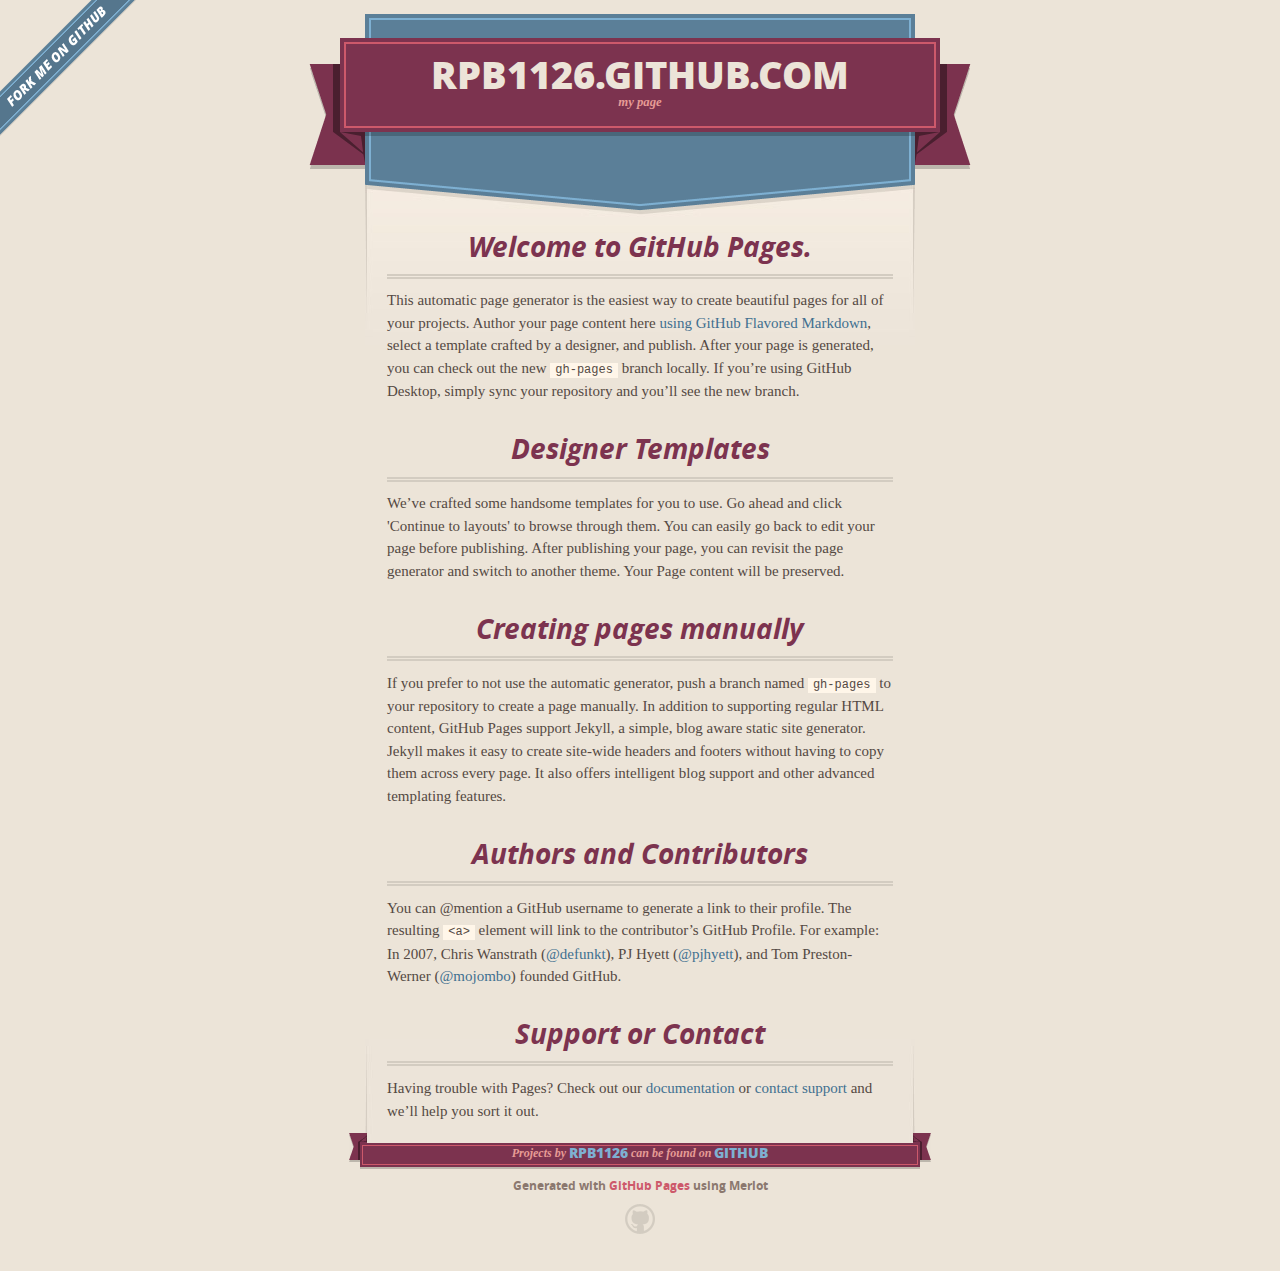
==== index.html @ d5681dd4 "Replace master branch with page content via GitHub" ====
<!DOCTYPE html>
<html>
  <head>
    <meta charset='utf-8'>
    <meta http-equiv="X-UA-Compatible" content="chrome=1">
    <meta name="viewport" content="width=640">

    <link rel="stylesheet" href="stylesheets/core.css" media="screen">
    <link rel="stylesheet" href="stylesheets/mobile.css" media="handheld, only screen and (max-device-width:640px)">
    <link rel="stylesheet" href="stylesheets/github-light.css">

    <script type="text/javascript" src="javascripts/modernizr.js"></script>
    <script type="text/javascript" src="https://ajax.googleapis.com/ajax/libs/jquery/1.7.1/jquery.min.js"></script>
    <script type="text/javascript" src="javascripts/headsmart.min.js"></script>
    <script type="text/javascript">
      $(document).ready(function () {
        $('#main_content').headsmart()
      })
    </script>
    <title>Rpb1126.GitHub.com by rpb1126</title>
  </head>

  <body>
    <a id="forkme_banner" href="https://github.com/rpb1126">View on GitHub</a>
    <div class="shell">

      <header>
        <span class="ribbon-outer">
          <span class="ribbon-inner">
            <h1>Rpb1126.GitHub.com</h1>
            <h2>my  page</h2>
          </span>
          <span class="left-tail"></span>
          <span class="right-tail"></span>
        </span>
      </header>

      <div id="no-downloads">
        <span class="inner">
        </span>
      </div>


      <span class="banner-fix"></span>


      <section id="main_content">
        <h3>
<a id="welcome-to-github-pages" class="anchor" href="#welcome-to-github-pages" aria-hidden="true"><span aria-hidden="true" class="octicon octicon-link"></span></a>Welcome to GitHub Pages.</h3>

<p>This automatic page generator is the easiest way to create beautiful pages for all of your projects. Author your page content here <a href="https://guides.github.com/features/mastering-markdown/">using GitHub Flavored Markdown</a>, select a template crafted by a designer, and publish. After your page is generated, you can check out the new <code>gh-pages</code> branch locally. If you’re using GitHub Desktop, simply sync your repository and you’ll see the new branch.</p>

<h3>
<a id="designer-templates" class="anchor" href="#designer-templates" aria-hidden="true"><span aria-hidden="true" class="octicon octicon-link"></span></a>Designer Templates</h3>

<p>We’ve crafted some handsome templates for you to use. Go ahead and click 'Continue to layouts' to browse through them. You can easily go back to edit your page before publishing. After publishing your page, you can revisit the page generator and switch to another theme. Your Page content will be preserved.</p>

<h3>
<a id="creating-pages-manually" class="anchor" href="#creating-pages-manually" aria-hidden="true"><span aria-hidden="true" class="octicon octicon-link"></span></a>Creating pages manually</h3>

<p>If you prefer to not use the automatic generator, push a branch named <code>gh-pages</code> to your repository to create a page manually. In addition to supporting regular HTML content, GitHub Pages support Jekyll, a simple, blog aware static site generator. Jekyll makes it easy to create site-wide headers and footers without having to copy them across every page. It also offers intelligent blog support and other advanced templating features.</p>

<h3>
<a id="authors-and-contributors" class="anchor" href="#authors-and-contributors" aria-hidden="true"><span aria-hidden="true" class="octicon octicon-link"></span></a>Authors and Contributors</h3>

<p>You can @mention a GitHub username to generate a link to their profile. The resulting <code>&lt;a&gt;</code> element will link to the contributor’s GitHub Profile. For example: In 2007, Chris Wanstrath (<a href="https://github.com/defunkt" class="user-mention">@defunkt</a>), PJ Hyett (<a href="https://github.com/pjhyett" class="user-mention">@pjhyett</a>), and Tom Preston-Werner (<a href="https://github.com/mojombo" class="user-mention">@mojombo</a>) founded GitHub.</p>

<h3>
<a id="support-or-contact" class="anchor" href="#support-or-contact" aria-hidden="true"><span aria-hidden="true" class="octicon octicon-link"></span></a>Support or Contact</h3>

<p>Having trouble with Pages? Check out our <a href="https://help.github.com/pages">documentation</a> or <a href="https://github.com/contact">contact support</a> and we’ll help you sort it out.</p>
      </section>

      <footer>
        <span class="ribbon-outer">
          <span class="ribbon-inner">
            <p>Projects by <a href="https://github.com/rpb1126">rpb1126</a> can be found on <a href="https://github.com/rpb1126">GitHub</a></p>
          </span>
          <span class="left-tail"></span>
          <span class="right-tail"></span>
        </span>
        <p>Generated with <a href="https://pages.github.com">GitHub Pages</a> using Merlot</p>
        <span class="octocat"></span>
      </footer>

    </div>

    
  </body>
</html>
---- stylesheets/core.css ----
@import url("screen.css");
@import url("non-screen.css") handheld;
@import url("non-screen.css") only screen and (max-device-width:640px);
---- stylesheets/mobile.css ----
/* Generated by Font Squirrel (http://www.fontsquirrel.com) on February 9, 2012 */


@font-face {
  font-family: 'Open Sans';
  src: url('../fonts/opensans-regular-webfont.eot');
  src: url('../fonts/opensans-regular-webfont.eot?#iefix') format('embedded-opentype'),
       url('../fonts/opensans-regular-webfont.woff') format('woff'),
       url('../fonts/opensans-regular-webfont.ttf') format('truetype'),
       url('../fonts/opensans-regular-webfont.svg#OpenSansRegular') format('svg');
  font-weight: normal;
  font-style: normal;
}

@font-face {
  font-family: 'Open Sans';
  src: url('../fonts/opensans-italic-webfont.eot');
  src: url('../fonts/opensans-italic-webfont.eot?#iefix') format('embedded-opentype'),
       url('../fonts/opensans-italic-webfont.woff') format('woff'),
       url('../fonts/opensans-italic-webfont.ttf') format('truetype'),
       url('../fonts/opensans-italic-webfont.svg#OpenSansItalic') format('svg');
  font-weight: normal;
  font-style: italic;
}

@font-face {
  font-family: 'Open Sans';
  src: url('../fonts/opensans-bold-webfont.eot');
  src: url('../fonts/opensans-bold-webfont.eot?#iefix') format('embedded-opentype'),
       url('../fonts/opensans-bold-webfont.woff') format('woff'),
       url('../fonts/opensans-bold-webfont.ttf') format('truetype'),
       url('../fonts/opensans-bold-webfont.svg#OpenSansBold') format('svg');
  font-weight: bold;
  font-style: normal;
}

@font-face {
  font-family: 'Open Sans';
  src: url('../fonts/opensans-bolditalic-webfont.eot');
  src: url('../fonts/opensans-bolditalic-webfont.eot?#iefix') format('embedded-opentype'),
       url('../fonts/opensans-bolditalic-webfont.woff') format('woff'),
       url('../fonts/opensans-bolditalic-webfont.ttf') format('truetype'),
       url('../fonts/opensans-bolditalic-webfont.svg#OpenSansBoldItalic') format('svg');
  font-weight: bold;
  font-style: italic;
}

@font-face {
  font-family: 'Open Sans';
  src: url('../fonts/opensans-extrabold-webfont.eot');
  src: url('../fonts/opensans-extrabold-webfont.eot?#iefix') format('embedded-opentype'),
       url('../fonts/opensans-extrabold-webfont.woff') format('woff'),
       url('../fonts/opensans-extrabold-webfont.ttf') format('truetype'),
       url('../fonts/opensans-extrabold-webfont.svg#OpenSansExtrabold') format('svg');
  font-weight: bolder;
  font-style: normal;
}


/* http://meyerweb.com/eric/tools/css/reset/ 
   v2.0 | 20110126
   License: none (public domain)
*/

html, body, div, span, applet, object, iframe,
h1, h2, h3, h4, h5, h6, p, blockquote, pre,
a, abbr, acronym, address, big, cite, code,
del, dfn, em, img, ins, kbd, q, s, samp,
small, strike, strong, sub, sup, tt, var,
b, u, i, center,
dl, dt, dd, ol, ul, li,
fieldset, form, label, legend,
table, caption, tbody, tfoot, thead, tr, th, td,
article, aside, canvas, details, embed, 
figure, figcaption, footer, header, hgroup, 
menu, nav, output, ruby, section, summary,
time, mark, audio, video {
  margin: 0;
  padding: 0;
  border: 0;
  font-size: 100%;
  font: inherit;
  vertical-align: baseline;
}
/* HTML5 display-role reset for older browsers */
article, aside, details, figcaption, figure, 
footer, header, hgroup, menu, nav, section {
  display: block;
}
body {
  line-height: 1;
}
ol, ul {
  list-style: none;
}
blockquote, q {
  quotes: none;
}
blockquote:before, blockquote:after,
q:before, q:after {
  content: '';
  content: none;
}
table {
  border-collapse: collapse;
  border-spacing: 0;
}

header, footer, section {
  display: block;
  position: relative;
}

/* STYLES */

div.shell {
  display: block;
  width: 640px;
  margin: 0 auto;
}

a#forkme_banner {
  display: none;
}

/* header */

header {
  position: relative;
  z-index: 2;
  margin: 0;
  max-width: 640px;
  top: 51px;
}

header span.ribbon-inner {
  position: relative;
  display: block;
  background-color: #cd596b;
  border: 8px solid #7c334f;
  padding: 6px;
  z-index: 1;
}

header span.left-tail, header span.right-tail {
  position: relative;
  display: block;
  width: 19px;
  height: 10px;
  background: transparent url(../images/ribbon-tail-sprite-2x.png) 0 0 no-repeat;
  position: absolute;
  bottom: -10px;
  z-index: 0;
}

header span.left-tail {
  background-position: 0 0;
  left: 0;
}

header span.right-tail {
  background-position: -19px 0;
  right: 0;
}

header h1 {
  background-color: #7c334f;
  font-size: 2em;
  font-weight: bolder;
  font-style: normal;
  text-transform: uppercase;
  color: #ece4d8;
  text-align: center;
  line-height:1;  
  padding: 14px 20px 0;
}

header h2 {
  background-color: #7c334f;
  font: bold italic .85em/1.5 Georgia, Times, “Times New Roman”, serif;
  color: #e69b95;
  padding-bottom: 14px;
  margin-top: -3px;
  text-align: center;
}

section#downloads {
  position: relative;
  display: block;
  height: 171px;
  width: 602px;
  padding-bottom: 150px;
  margin: 51px auto -250px;
  z-index: 1;
  background: transparent url(../images/shield.png) center 0 no-repeat;
}

section#downloads a {
  display: none;
}

span.banner-fix {
  background: transparent url(../images/shield-fallback.png) center top no-repeat;
  display: block;
  height: 31px;
  position: absolute;
  width: 640px;
  top: 20px;

}

section#main_content {
  z-index: 2;
  padding: 20px 40px 0;
  min-height:185px;
}

/* footer */

footer {
  background: none;
  padding-top: 104px;
  margin: -94px auto 40px;
  max-width:640px;
  text-align: center;
}

footer span.ribbon-outer {
  display: block;
  position: relative;
  border-bottom: 2px solid #bdb6ad;
}

footer span.ribbon-inner {
  position: relative;
  display: block;
  background-color: #cd596b;
  border: 8px solid #7c334f;
  padding: 6px;
  z-index: 1;
}

footer p {
  font-family: 'Open Sans', sans-serif;
  font-weight: bold;
  font-size: .6em;
  color: #8b786f;
}

footer a {
  color: #cd596b;
}

footer span.ribbon-inner p {
  background-color: #7c334f;
  margin: 0;
  color: #e69b95;
  font: bold italic 22px/1 Georgia, Times, “Times New Roman”, serif;
  height: auto;
  line-height: 1.1;
  padding: 20px 0px 10px;
}

footer span.ribbon-inner a {
  display: block;
  position: relative;
  bottom: 0;
  color: #7eb0d2;
  font-family: 'Open Sans', sans-serif;
  text-transform: uppercase;
  font-style: normal;
  font-weight: bolder;
  font-size: 38px;
  padding-bottom: 10px;
}

footer span.ribbon-inner a:hover {
  color: #7eb0d2;
}

footer span.left-tail, footer span.right-tail {
  position: relative;
  display: block;
  width: 23px;
  height: 126px;
  background: transparent url(../images/small-ribbon-tail-sprite-2x.png) 0 0 no-repeat;
  position: absolute;
  top: -126px;
  z-index: 0;
}

footer span.left-tail {
  background-position: 0 0;
  left: 0;
}

footer span.right-tail {
  background-position: -23px 0;
  right: 0;
}

footer span.octocat {
  background: transparent url(../images/octocat-2x.png) 0 0 no-repeat;
  display: block;
  width: 60px;
  height: 60px;
  margin: 20px auto 0;}

/* content */

body {
  background: #ece4d8;
  font: normal normal 30px/1.5 Georgia, Palatino,” Palatino Linotype”, Times, “Times New Roman”, serif;
  color: #544943;
  -webkit-font-smoothing: antialiased;
}

a, a:hover {
  color: #417090;
}

a {
  text-decoration: none;
}

a:hover {
  text-decoration: underline;
}

h1,h2,h3,h4,h5,h6 {
  font-family: 'Open Sans', sans-serif;
  font-weight: bold;
}

p {
  margin: .7em 0 0;
}

strong {
  font-weight: bold;
}

em {
  font-style: italic;
}

ol {
  margin: .7em 0;
  list-style-type: decimal;
  padding-left: 1.35em;
}

ul {
  margin: .7em 0;
  padding-left: 1.35em;
}

ul li {
  padding-left: 20px;
  background: transparent url(../images/chevron-2x.png) left 15px no-repeat;
}

blockquote {
  font-family: 'Open Sans', sans-serif;
  margin: 20px 0;
  color: #8b786f;
  padding-left: 1.35em;
  background: transparent url('../images/blockquote-gfx-2x.png') 0 8px no-repeat;
}

img {
  -webkit-box-shadow: 0px 4px 0px #bdb6ad;
  -moz-box-shadow: 0px 4px 0px #bdb6ad;
  box-shadow: 0px 4px 0px #bdb6ad;
  border: 4px solid #fff6e9;
  max-width: 556px;
}

hr {
  border: none;
  outline: none;
  height: 42px;
  background: transparent url('../images/hr-2x.jpg') center center repeat-x;
  margin: 0 0 20px;
}

code {
  background: #fff6e9;
  font: normal normal .9em/1.7 "Lucida Sans Typewriter", "Lucida Console", Monaco, "Bitstream Vera Sans Mono", monospace;
  padding: 0 5px 1px;
}

pre {
  margin: 10px 0 20px;
  padding: .7em;
  background: #fff6e9;
  border-bottom: 4px solid #bdb6ad;
  font: normal normal .9em/1.7 "Lucida Sans Typewriter", "Lucida Console", Monaco, "Bitstream Vera Sans Mono", monospace;
  overflow: auto;
}

table {
  background: #fff6e9;
  display: table;
  width: 100%;
  border-collapse: separate;
  border-bottom: 4px solid #bdb6ad;
  margin: 10px 0;
}

tr {
  display: table-row;
}

th {
  display: table-cell;
  padding: 2px 10px;
  border: solid #ece4d8;
  border-width: 0 4px 4px 0;
  color: #cd596b;
  font-family: 'Open Sans', sans-serif;
  font-weight: bold;
  font-size: .85em;
}

td {
  display: table-cell;
  padding: 0 .7em;
  border: solid #ece4d8;
  border-width: 0 4px 4px 0;
}

td:last-child, th:last-child {
  border-right: none;
}

tr:last-child td {
  border-bottom: none;
}

dl {
  margin: .7em 0 20px;
}

dt {
  font-family: 'Open Sans', sans-serif;
  font-weight: bold;
}

dd {
  padding-left: 1.35em;
}

dd p:first-child {
  margin-top: 0;
}

/* Content based headers */

#main_content > .header-level-1:first-child,
#main_content > .header-level-2:first-child,
#main_content > .header-level-3:first-child,
#main_content > .header-level-4:first-child,
#main_content > .header-level-5:first-child,
#main_content > .header-level-6:first-child {
  margin-top: 0;
}

.header-level-1 {
  font-size: 1.85em;
  border-bottom: .2em double #d3ccc1;
  color: #7c334f;
  text-align: center;
  font-style: italic;
  margin: 1.1em 0 .38em;
  line-height: 1.2;
  padding-bottom: 10px
}

.header-level-2 {
  font-size: 1.58em;
  color: #7c334f;
  margin: .95em 0 .5em;
  border-bottom: .1em solid #D3CCC1;
  line-height: 1.2;
  padding-bottom: 10px
}

.header-level-3 {
  margin: 20px 0 10px;
  font-size: 1.45em;
}

.header-level-4 {
  margin: .6em 0;
  font-size: 1.2em;
  color: #cd596b;
}

.header-level-5 {
  margin: .7em 0;
  font-size: 1em;
  color: #8b786f;
}

.header-level-6 {
  margin: .8em 0;
  font-size: .85em;
  font-style: italic;
}
---- stylesheets/github-light.css ----
/*
The MIT License (MIT)

Copyright (c) 2016 GitHub, Inc.

Permission is hereby granted, free of charge, to any person obtaining a copy
of this software and associated documentation files (the "Software"), to deal
in the Software without restriction, including without limitation the rights
to use, copy, modify, merge, publish, distribute, sublicense, and/or sell
copies of the Software, and to permit persons to whom the Software is
furnished to do so, subject to the following conditions:

The above copyright notice and this permission notice shall be included in all
copies or substantial portions of the Software.

THE SOFTWARE IS PROVIDED "AS IS", WITHOUT WARRANTY OF ANY KIND, EXPRESS OR
IMPLIED, INCLUDING BUT NOT LIMITED TO THE WARRANTIES OF MERCHANTABILITY,
FITNESS FOR A PARTICULAR PURPOSE AND NONINFRINGEMENT. IN NO EVENT SHALL THE
AUTHORS OR COPYRIGHT HOLDERS BE LIABLE FOR ANY CLAIM, DAMAGES OR OTHER
LIABILITY, WHETHER IN AN ACTION OF CONTRACT, TORT OR OTHERWISE, ARISING FROM,
OUT OF OR IN CONNECTION WITH THE SOFTWARE OR THE USE OR OTHER DEALINGS IN THE
SOFTWARE.

*/

.pl-c /* comment */ {
  color: #969896;
}

.pl-c1 /* constant, variable.other.constant, support, meta.property-name, support.constant, support.variable, meta.module-reference, markup.raw, meta.diff.header */,
.pl-s .pl-v /* string variable */ {
  color: #0086b3;
}

.pl-e /* entity */,
.pl-en /* entity.name */ {
  color: #795da3;
}

.pl-smi /* variable.parameter.function, storage.modifier.package, storage.modifier.import, storage.type.java, variable.other */,
.pl-s .pl-s1 /* string source */ {
  color: #333;
}

.pl-ent /* entity.name.tag */ {
  color: #63a35c;
}

.pl-k /* keyword, storage, storage.type */ {
  color: #a71d5d;
}

.pl-s /* string */,
.pl-pds /* punctuation.definition.string, string.regexp.character-class */,
.pl-s .pl-pse .pl-s1 /* string punctuation.section.embedded source */,
.pl-sr /* string.regexp */,
.pl-sr .pl-cce /* string.regexp constant.character.escape */,
.pl-sr .pl-sre /* string.regexp source.ruby.embedded */,
.pl-sr .pl-sra /* string.regexp string.regexp.arbitrary-repitition */ {
  color: #183691;
}

.pl-v /* variable */ {
  color: #ed6a43;
}

.pl-id /* invalid.deprecated */ {
  color: #b52a1d;
}

.pl-ii /* invalid.illegal */ {
  color: #f8f8f8;
  background-color: #b52a1d;
}

.pl-sr .pl-cce /* string.regexp constant.character.escape */ {
  font-weight: bold;
  color: #63a35c;
}

.pl-ml /* markup.list */ {
  color: #693a17;
}

.pl-mh /* markup.heading */,
.pl-mh .pl-en /* markup.heading entity.name */,
.pl-ms /* meta.separator */ {
  font-weight: bold;
  color: #1d3e81;
}

.pl-mq /* markup.quote */ {
  color: #008080;
}

.pl-mi /* markup.italic */ {
  font-style: italic;
  color: #333;
}

.pl-mb /* markup.bold */ {
  font-weight: bold;
  color: #333;
}

.pl-md /* markup.deleted, meta.diff.header.from-file */ {
  color: #bd2c00;
  background-color: #ffecec;
}

.pl-mi1 /* markup.inserted, meta.diff.header.to-file */ {
  color: #55a532;
  background-color: #eaffea;
}

.pl-mdr /* meta.diff.range */ {
  font-weight: bold;
  color: #795da3;
}

.pl-mo /* meta.output */ {
  color: #1d3e81;
}
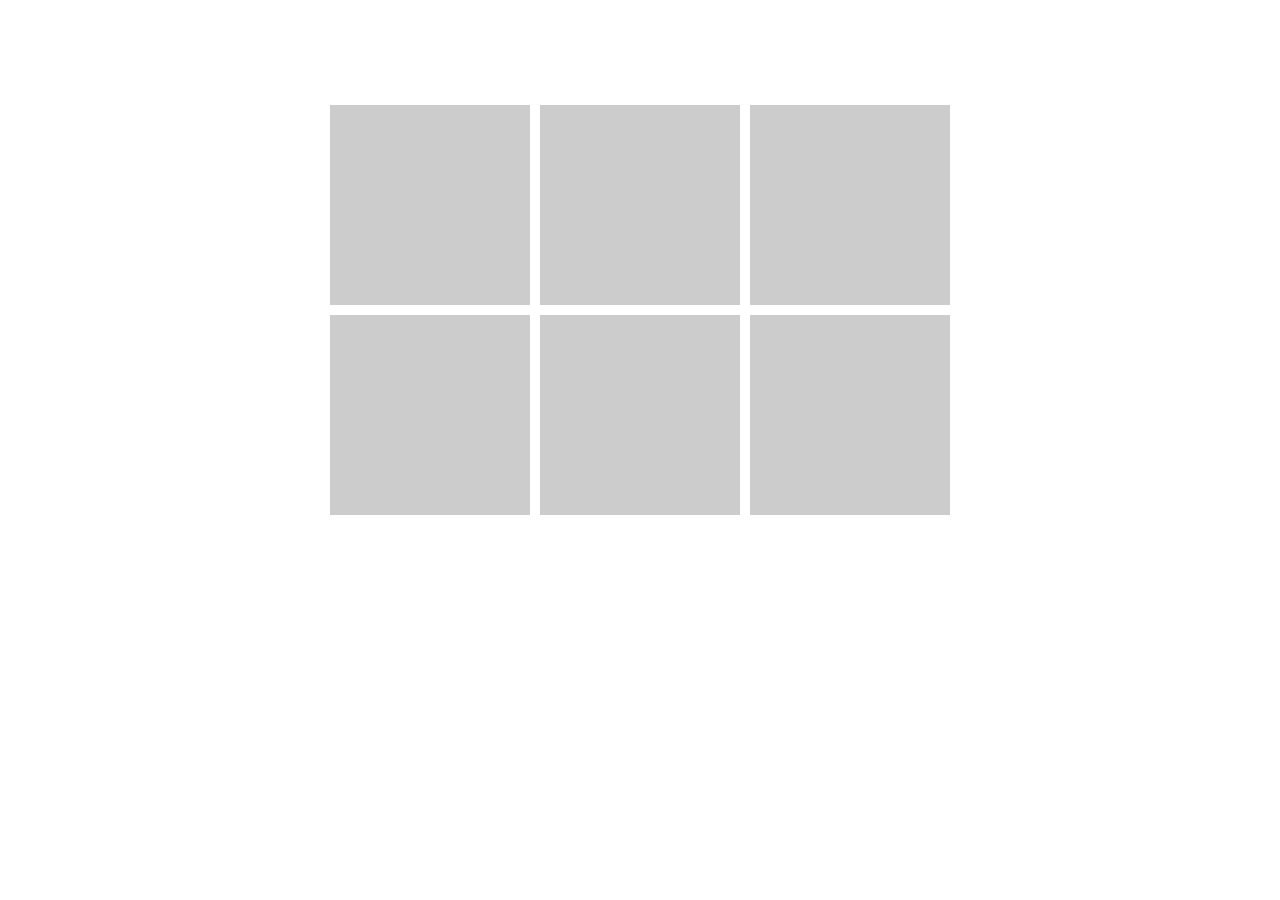
==== commit 7f9b53be: "new page" ====
--- a/index.html
+++ b/index.html
@@ -1,90 +1,88 @@
 <!DOCTYPE html>
-<html>
-  <head>
-    <meta charset='utf-8'>
-    <meta http-equiv="X-UA-Compatible" content="chrome=1">
-    <meta name="viewport" content="width=640">
-
-    <link rel="stylesheet" href="stylesheets/core.css" media="screen">
-    <link rel="stylesheet" href="stylesheets/mobile.css" media="handheld, only screen and (max-device-width:640px)">
-    <link rel="stylesheet" href="stylesheets/github-light.css">
-
-    <script type="text/javascript" src="javascripts/modernizr.js"></script>
-    <script type="text/javascript" src="https://ajax.googleapis.com/ajax/libs/jquery/1.7.1/jquery.min.js"></script>
-    <script type="text/javascript" src="javascripts/headsmart.min.js"></script>
-    <script type="text/javascript">
-      $(document).ready(function () {
-        $('#main_content').headsmart()
-      })
+<html lang="en">
+<head>
+    <meta charset="UTF-8">
+    <title>Title</title>
+    <style>
+        *{margin:0; padding:0; list-style:none;}
+        ul{ overflow:hidden; width:630px; margin:100px auto;}
+        ul li{ float:left; position:relative; width:200px; height:200px; background:#ccc; margin:5px; overflow:hidden;}
+        ul li span{ position:absolute; width:100%; height:100%; background:rgba(255,0,0,0.3); left:-200px; top:0;}
+    </style>
+    <script src="move.js"></script>
+    <script>
+        function a2d(n){
+            return n*180/Math.PI;
+        }
+        function hoverDir(ev,obj){
+            var a=ev.clientX-obj.offsetLeft-obj.offsetWidth/2;
+            var b = obj.offsetTop+obj.offsetHeight/2-ev.clientY;
+            return Math.round((a2d(Math.atan2(b,a))+180)/90)%4;
+        }
+        function through(obj){
+            var oS = obj.children[0];
+            obj.onmouseenter = function(ev){
+                var oEvent = ev||event;
+                var dir = hoverDir(oEvent,obj);
+                switch(dir){
+                    case 0:
+                            //左
+                        oS.style.left = '-200px';
+                        oS.style.top = 0;
+                        break;
+                    case 1:
+                            //下
+                        oS.style.left=0;
+                        oS.style.top ='200px';
+                        break;
+                    case 2:
+                            //右
+                        oS.style.left = '200px';
+                        oS.style.top = 0;
+                        break;
+                    case 3:
+                            //上
+                        oS.style.left =0;
+                        oS.style.top ='-200px';
+                        break;
+                }
+                move(oS,{left:0,top:0});
+            };
+            obj.onmouseleave = function(ev){
+                var oEvent = ev||event;
+                var dir = hoverDir(oEvent,obj);
+                switch (dir){
+                    case 0:
+                        move(oS,{left:-200,top:0});
+                        break;
+                    case 1:
+                        move(oS,{left:0,top:200});
+                        break;
+                    case 2:
+                        move(oS,{left:200,top:0});
+                        break;
+                    case 3:
+                        move(oS,{left:0,top:-200});
+                        break;
+                }
+            };
+        }
+        window.onload = function(){
+            var aLi = document.getElementsByTagName('li');
+            for(var i = 0;i<aLi.length;i++){
+                through(aLi[i])
+            }
+        }
     </script>
-    <title>Rpb1126.GitHub.com by rpb1126</title>
-  </head>
-
-  <body>
-    <a id="forkme_banner" href="https://github.com/rpb1126">View on GitHub</a>
-    <div class="shell">
-
-      <header>
-        <span class="ribbon-outer">
-          <span class="ribbon-inner">
-            <h1>Rpb1126.GitHub.com</h1>
-            <h2>my  page</h2>
-          </span>
-          <span class="left-tail"></span>
-          <span class="right-tail"></span>
-        </span>
-      </header>
-
-      <div id="no-downloads">
-        <span class="inner">
-        </span>
-      </div>
-
-
-      <span class="banner-fix"></span>
-
-
-      <section id="main_content">
-        <h3>
-<a id="welcome-to-github-pages" class="anchor" href="#welcome-to-github-pages" aria-hidden="true"><span aria-hidden="true" class="octicon octicon-link"></span></a>Welcome to GitHub Pages.</h3>
-
-<p>This automatic page generator is the easiest way to create beautiful pages for all of your projects. Author your page content here <a href="https://guides.github.com/features/mastering-markdown/">using GitHub Flavored Markdown</a>, select a template crafted by a designer, and publish. After your page is generated, you can check out the new <code>gh-pages</code> branch locally. If you’re using GitHub Desktop, simply sync your repository and you’ll see the new branch.</p>
-
-<h3>
-<a id="designer-templates" class="anchor" href="#designer-templates" aria-hidden="true"><span aria-hidden="true" class="octicon octicon-link"></span></a>Designer Templates</h3>
-
-<p>We’ve crafted some handsome templates for you to use. Go ahead and click 'Continue to layouts' to browse through them. You can easily go back to edit your page before publishing. After publishing your page, you can revisit the page generator and switch to another theme. Your Page content will be preserved.</p>
-
-<h3>
-<a id="creating-pages-manually" class="anchor" href="#creating-pages-manually" aria-hidden="true"><span aria-hidden="true" class="octicon octicon-link"></span></a>Creating pages manually</h3>
-
-<p>If you prefer to not use the automatic generator, push a branch named <code>gh-pages</code> to your repository to create a page manually. In addition to supporting regular HTML content, GitHub Pages support Jekyll, a simple, blog aware static site generator. Jekyll makes it easy to create site-wide headers and footers without having to copy them across every page. It also offers intelligent blog support and other advanced templating features.</p>
-
-<h3>
-<a id="authors-and-contributors" class="anchor" href="#authors-and-contributors" aria-hidden="true"><span aria-hidden="true" class="octicon octicon-link"></span></a>Authors and Contributors</h3>
-
-<p>You can @mention a GitHub username to generate a link to their profile. The resulting <code>&lt;a&gt;</code> element will link to the contributor’s GitHub Profile. For example: In 2007, Chris Wanstrath (<a href="https://github.com/defunkt" class="user-mention">@defunkt</a>), PJ Hyett (<a href="https://github.com/pjhyett" class="user-mention">@pjhyett</a>), and Tom Preston-Werner (<a href="https://github.com/mojombo" class="user-mention">@mojombo</a>) founded GitHub.</p>
-
-<h3>
-<a id="support-or-contact" class="anchor" href="#support-or-contact" aria-hidden="true"><span aria-hidden="true" class="octicon octicon-link"></span></a>Support or Contact</h3>
-
-<p>Having trouble with Pages? Check out our <a href="https://help.github.com/pages">documentation</a> or <a href="https://github.com/contact">contact support</a> and we’ll help you sort it out.</p>
-      </section>
-
-      <footer>
-        <span class="ribbon-outer">
-          <span class="ribbon-inner">
-            <p>Projects by <a href="https://github.com/rpb1126">rpb1126</a> can be found on <a href="https://github.com/rpb1126">GitHub</a></p>
-          </span>
-          <span class="left-tail"></span>
-          <span class="right-tail"></span>
-        </span>
-        <p>Generated with <a href="https://pages.github.com">GitHub Pages</a> using Merlot</p>
-        <span class="octocat"></span>
-      </footer>
-
-    </div>
-
-    
-  </body>
-</html>
+</head>
+<body>
+<ul>
+    <li><span></span></li>
+    <li><span></span></li>
+    <li><span></span></li>
+    <li><span></span></li>
+    <li><span></span></li>
+    <li><span></span></li>
+</ul>
+</body>
+</html>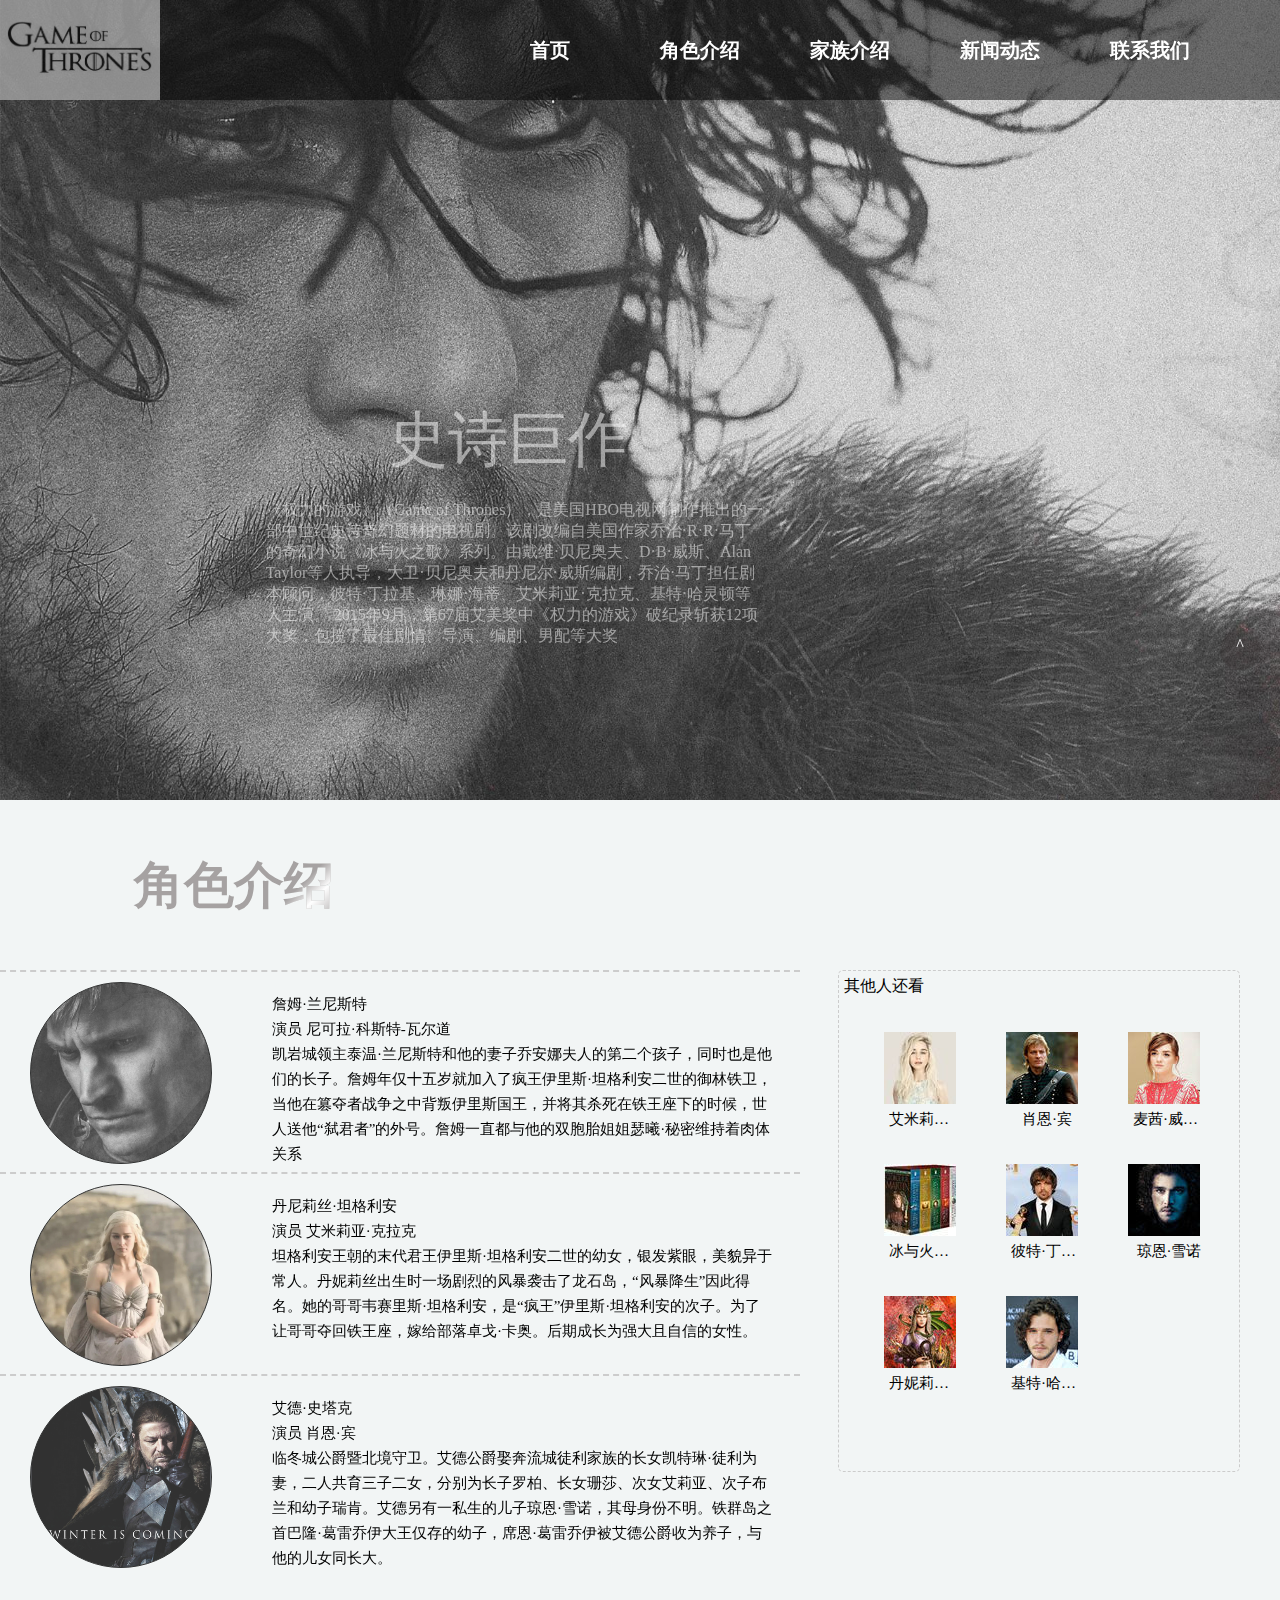
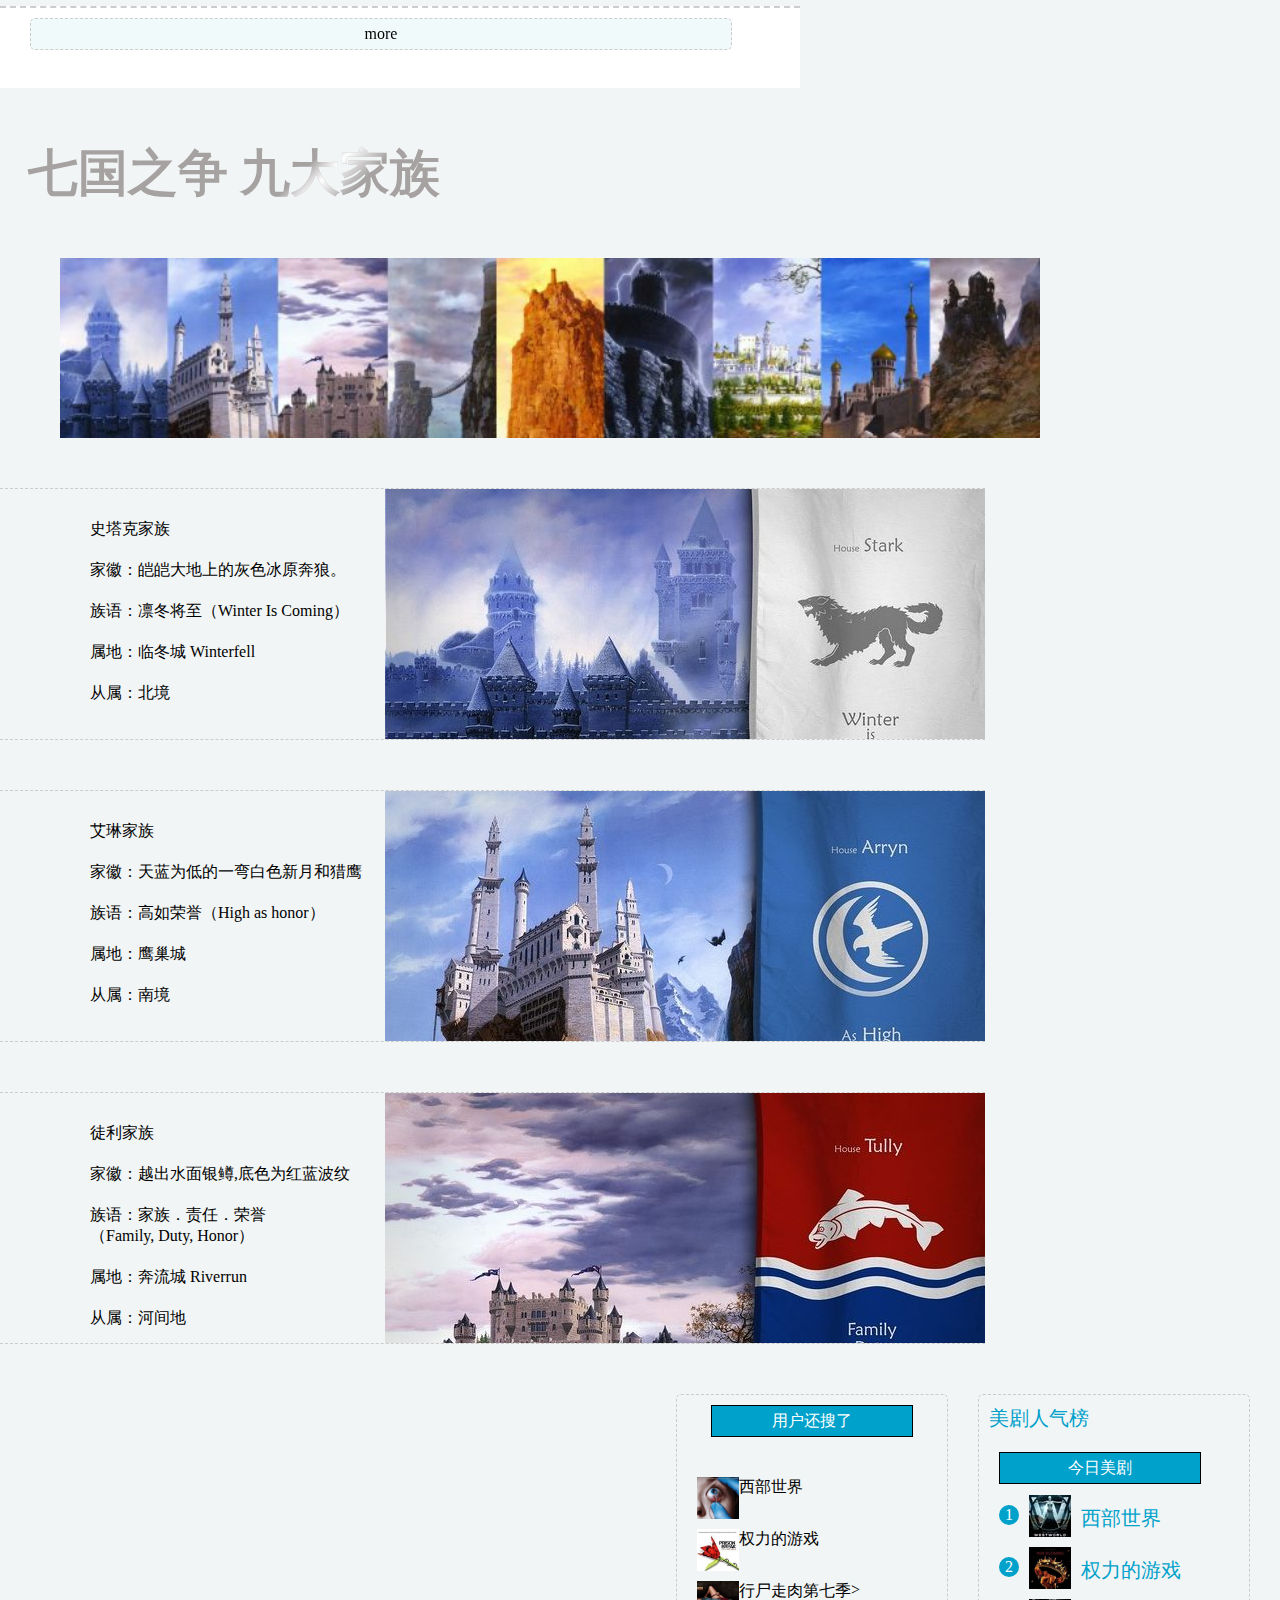
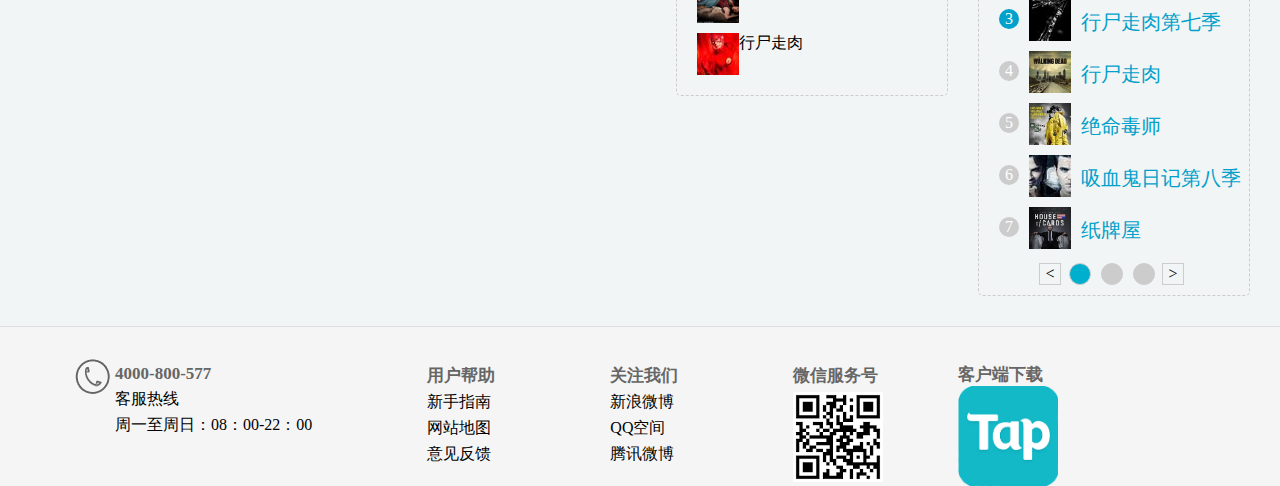
==== commit 439dffa7: "new" ====
--- a/index.html
+++ b/index.html
@@ -1,88 +1,224 @@
 <!DOCTYPE html>
 <html lang="en">
-<head>
-    <meta charset="UTF-8">
+<link>
+    <meta charset="utf-8">
     <title>Title</title>
-    <style>
-        *{margin:0; padding:0; list-style:none;}
-        ul{ overflow:hidden; width:630px; margin:100px auto;}
-        ul li{ float:left; position:relative; width:200px; height:200px; background:#ccc; margin:5px; overflow:hidden;}
-        ul li span{ position:absolute; width:100%; height:100%; background:rgba(255,0,0,0.3); left:-200px; top:0;}
+    <link href="css.css" rel="stylesheet">
+    <style type="text/css">
+    body,td,th {
+	font-size: 16px;
+}
+    body {
+	background-color: #f1f5f5f5;
+}
     </style>
-    <script src="move.js"></script>
-    <script>
-        function a2d(n){
-            return n*180/Math.PI;
-        }
-        function hoverDir(ev,obj){
-            var a=ev.clientX-obj.offsetLeft-obj.offsetWidth/2;
-            var b = obj.offsetTop+obj.offsetHeight/2-ev.clientY;
-            return Math.round((a2d(Math.atan2(b,a))+180)/90)%4;
-        }
-        function through(obj){
-            var oS = obj.children[0];
-            obj.onmouseenter = function(ev){
-                var oEvent = ev||event;
-                var dir = hoverDir(oEvent,obj);
-                switch(dir){
-                    case 0:
-                            //左
-                        oS.style.left = '-200px';
-                        oS.style.top = 0;
-                        break;
-                    case 1:
-                            //下
-                        oS.style.left=0;
-                        oS.style.top ='200px';
-                        break;
-                    case 2:
-                            //右
-                        oS.style.left = '200px';
-                        oS.style.top = 0;
-                        break;
-                    case 3:
-                            //上
-                        oS.style.left =0;
-                        oS.style.top ='-200px';
-                        break;
-                }
-                move(oS,{left:0,top:0});
-            };
-            obj.onmouseleave = function(ev){
-                var oEvent = ev||event;
-                var dir = hoverDir(oEvent,obj);
-                switch (dir){
-                    case 0:
-                        move(oS,{left:-200,top:0});
-                        break;
-                    case 1:
-                        move(oS,{left:0,top:200});
-                        break;
-                    case 2:
-                        move(oS,{left:200,top:0});
-                        break;
-                    case 3:
-                        move(oS,{left:0,top:-200});
-                        break;
-                }
-            };
-        }
-        window.onload = function(){
-            var aLi = document.getElementsByTagName('li');
-            for(var i = 0;i<aLi.length;i++){
-                through(aLi[i])
-            }
-        }
-    </script>
+    <script src="jquery.min.js"></script>
+    <script src="js.js"></script>
 </head>
 <body>
-<ul>
-    <li><span></span></li>
-    <li><span></span></li>
-    <li><span></span></li>
-    <li><span></span></li>
-    <li><span></span></li>
-    <li><span></span></li>
-</ul>
+<!--返回顶部-->
+<div class="top1">^</div>
+<!--头部-->
+<div class="head">
+    <span class="logo"><a href="javascript:;"><img src="imgs/3.jpg"> </a> </span>
+    <ul class="clearfix" id="list">
+        <li><a href="javascript:;">首页</a> </li>
+        <li><a href="index2.html">角色介绍</a> </li>
+        <li><a href="javascript:;">家族介绍</a> </li>
+        <li><a href="javascript:;">新闻动态</a> </li>
+        <li><a href="index3.html">联系我们</a> </li>
+    </ul>
+</div>
+<!--banner-->
+<div id="banner">
+    <p class="one"><strong>史诗巨作</strong></p>
+    <P class="two"><strong>《权力的游戏》（Game of Thrones），是美国HBO电视网制作推出的一部中世纪史诗奇幻题材的电视剧。该剧改编自美国作家乔治·R·R·马丁的奇幻小说《冰与火之歌》系列。由戴维·贝尼奥夫、D·B·威斯、Alan Taylor等人执导，大卫·贝尼奥夫和丹尼尔·威斯编剧，乔治·马丁担任剧本顾问，彼特·丁拉基、琳娜·海蒂、艾米莉亚·克拉克、基特·哈灵顿等人主演。
+        2015年9月，第67届艾美奖中《权力的游戏》破纪录斩获12项大奖，包揽了最佳剧情、导演、编剧、男配等大奖</strong></P>
+    <ul id="banner1">
+        <li><img src="imgs/9.jpg"></li>
+        <li><img src="imgs/1.jpg"> </li>
+        <li><img src="imgs/2.jpg"> </li>
+        <li><img src="imgs/9.jpg"></li>
+    </ul>
+</div>
+<!--角色介绍-->
+<div class="int">
+    <p class="bot1">角色介绍</p>
+    <p class="bot">角色介绍</p>
+</div>
+<div class="content clearfix">
+    <ul class="left clearfix">
+        <li class="clearfix">
+            <span class="one">
+            </span>
+            <p>
+                <strong>詹姆·兰尼斯特</strong><br/>
+                演员 尼可拉·科斯特-瓦尔道<br/>
+                凯岩城领主泰温·兰尼斯特和他的妻子乔安娜夫人的第二个孩子，同时也是他们的长子。詹姆年仅十五岁就加入了疯王伊里斯·坦格利安二世的御林铁卫，当他在篡夺者战争之中背叛伊里斯国王，并将其杀死在铁王座下的时候，世人送他“弑君者”的外号。詹姆一直都与他的双胞胎姐姐瑟曦·秘密维持着肉体关系</p>
+        </li>
+        <li class="clearfix">
+            <span class="two"></span>
+            <p>
+                <strong>丹尼莉丝·坦格利安</strong><br/>
+                演员 艾米莉亚·克拉克<br/>
+                坦格利安王朝的末代君王伊里斯·坦格利安二世的幼女，银发紫眼，美貌异于常人。丹妮莉丝出生时一场剧烈的风暴袭击了龙石岛，“风暴降生”因此得名。她的哥哥韦赛里斯·坦格利安，是“疯王”伊里斯·坦格利安的次子。为了让哥哥夺回铁王座，嫁给部落卓戈·卡奥。后期成长为强大且自信的女性。</p>
+        </li>
+        <li class="clearfix">
+            <span class="thr"></span>
+            <p>
+                <strong>艾德·史塔克</strong><br/>
+                演员 肖恩·宾<br/>
+                临冬城公爵暨北境守卫。艾德公爵娶奔流城徒利家族的长女凯特琳·徒利为妻，二人共育三子二女，分别为长子罗柏、长女珊莎、次女艾莉亚、次子布兰和幼子瑞肯。艾德另有一私生的儿子琼恩·雪诺，其母身份不明。铁群岛之首巴隆·葛雷乔伊大王仅存的幼子，席恩·葛雷乔伊被艾德公爵收为养子，与他的儿女同长大。
+            </p>
+        </li>
+        <li class="last"><a href="index2.html" class="more">more</a></li>
+    </ul>
+    <ul class="right clearfix">
+        <p><a href="javascript:;">其他人还看</a> </p>
+        <li><img src="imgs/2-1.jpg"><p>艾米莉亚·克拉克</p> </li>
+        <li><img src="imgs/2-2.jpg"><p>肖恩·宾</p> </li>
+        <li><img src="imgs/2-3.jpg"><p>麦茜·威廉姆斯</p> </li>
+        <li><img src="imgs/2-4.jpg"><p>冰与火之歌</p> </li>
+        <li><img src="imgs/2-5.jpg"><p>彼特·丁拉基</p> </li>
+        <li><img src="imgs/2-8.jpg"><P>琼恩·雪诺</P> </li>
+        <li><img src="imgs/2-7.jpg"><p>丹妮莉丝·坦格利安</p> </li>
+        <li><img src="imgs/2-9.jpg"><p>基特·哈灵顿</p> </li>
+    </ul>
+</div>
+<!--家族-->
+<div class="int">
+    <p class="bot1">七国之争 九大家族</p>
+    <p class="bot">七国之争 九大家族</p>
+</div>
+<div class="mid"></div>
+<div class="content1 clearfix">
+    <ul class="fl">
+        <li class="box clearfix">
+            <div class="mid-1">
+                <h2>史塔克家族</h2>
+                <p>家徽：皑皑大地上的灰色冰原奔狼。　　</p>
+                <p>族语：凛冬将至（Winter Is Coming）　</p>
+                <p>属地：临冬城 Winterfell　</p>
+                <p>从属：北境</p>
+           </div>
+           <div class="mid-r"><p><span class="botm"></span><span class="top">Winter Is Coming</span></p></div>
+        </li>
+        <li class="box clearfix">
+            <div class="mid-1">
+                <h2>艾琳家族</h2>
+                <p>家徽：天蓝为低的一弯白色新月和猎鹰　　</p>
+                <p>族语：高如荣誉（High as honor）　</p>
+                <p>属地：鹰巢城 　</p>
+                <p>从属：南境</p>
+            </div>
+            <div class="mid-r1"><p><span class="botm"></span><span class="top">High as honor</span></p></div>
+        </li>
+        <li class="box clearfix">
+            <div class="mid-1">
+                <h2>徒利家族</h2>
+                <p>家徽：越出水面银鳟,底色为红蓝波纹　　</p>
+                <p>族语：家族．责任．荣誉（Family, Duty, Honor）　</p>
+                <p>属地：奔流城 Riverrun 　</p>
+                <p>从属：河间地</p>
+            </div>
+            <div class="mid-r2"><p><span class="botm"></span><span class="top">Family, Duty, Honor</span></p></div>
+        </li>
+    </ul>
+    <div class="con-r fr">
+        <p>美剧人气榜</p>
+        <div >
+            <div class="tit clearfix">
+                <a class="mon fl" href="javascript:;">今日美剧</a>
+            </div>
+            <div class="box-3">
+                <ul class="day-cont fl" style="display: block">
+                    <li class="clearfix"><span class="fl active">1</span><img class="fl" src="imgs/6-1.jpg"><p class="west fl">西部世界</p> </li>
+                    <li class="clearfix"><span class="fl active">2</span><img class="fl" src="imgs/6-2.jpg"><p class="west fl">权力的游戏</p> </li>
+                    <li class="clearfix"><span class="fl active">3</span><img class="fl" src="imgs/6-3.jpg"><p class="west fl">行尸走肉第七季</p> </li>
+                    <li class="clearfix"><span class="fl">4</span><img class="fl" src="imgs/6-4.jpg"><p class="west fl">行尸走肉</p> </li>
+                    <li class="clearfix"><span class="fl">5</span><img class="fl" src="imgs/6-5.jpg"><p class="west fl">绝命毒师</p> </li>
+                    <li class="clearfix"><span class="fl">6</span><img class="fl" src="imgs/6-6.jpg"><p class="west fl">吸血鬼日记第八季</p> </li>
+                    <li class="clearfix"><span class="fl">7</span><img class="fl" src="imgs/6-7.jpg"><p class="west fl">纸牌屋</p> </li>
+                </ul>
+                <ul class="day-cont fl" style="display: block">
+                    <li class="clearfix"><span class="fl active">8</span><img class="fl" src="imgs/6-8.jpg"><p class="west fl">西部世界</p> </li>
+                    <li class="clearfix"><span class="fl active">9</span><img class="fl" src="imgs/6-9.jpg"><p class="west fl">权力的游戏</p> </li>
+                    <li class="clearfix"><span class="fl active">10</span><img class="fl" src="imgs/6-10.jpg"><p class="west fl">行尸走肉第七季</p> </li>
+                    <li class="clearfix"><span class="fl">11</span><img class="fl" src="imgs/6-11.jpg"><p class="west fl">行尸走肉</p> </li>
+                    <li class="clearfix"><span class="fl">12</span><img class="fl" src="imgs/6-12.jpg"><p class="west fl">绝命毒师</p> </li>
+                    <li class="clearfix"><span class="fl">13</span><img class="fl" src="imgs/6-13.jpg"><p class="west fl">吸血鬼日记第八季</p> </li>
+                    <li class="clearfix"><span class="fl">14</span><img class="fl" src="imgs/6-14.jpg"><p class="west fl">纸牌屋</p> </li>
+                </ul>
+                <ul class="day-cont fl" style="display: block">
+                    <li class="clearfix"><span class="fl active">15</span><img class="fl" src="imgs/6-15.jpg"><p class="west fl">西部世界</p> </li>
+                    <li class="clearfix"><span class="fl active">16</span><img class="fl" src="imgs/6-16.jpg"><p class="west fl">权力的游戏</p> </li>
+                    <li class="clearfix"><span class="fl active">17</span><img class="fl" src="imgs/6-17.jpg"><p class="west fl">行尸走肉第七季</p> </li>
+                    <li class="clearfix"><span class="fl">18</span><img class="fl" src="imgs/6-18.jpg"><p class="west fl">行尸走肉</p> </li>
+                    <li class="clearfix"><span class="fl">19</span><img class="fl" src="imgs/6-19.jpg"><p class="west fl">绝命毒师</p> </li>
+                    <li class="clearfix"><span class="fl">20</span><img class="fl" src="imgs/6-20.jpg"><p class="west fl">吸血鬼日记第八季</p> </li>
+                </ul>
+                <ul class="day-cont fl" style="display: block">
+                    <li class="clearfix"><span class="fl active">1</span><img class="fl" src="imgs/6-1.jpg"><p class="west fl">西部世界</p> </li>
+                    <li class="clearfix"><span class="fl active">2</span><img class="fl" src="imgs/6-2.jpg"><p class="west fl">权力的游戏</p> </li>
+                    <li class="clearfix"><span class="fl active">3</span><img class="fl" src="imgs/6-3.jpg"><p class="west fl">行尸走肉第七季</p> </li>
+                    <li class="clearfix"><span class="fl">4</span><img class="fl" src="imgs/6-4.jpg"><p class="west fl">行尸走肉</p> </li>
+                    <li class="clearfix"><span class="fl">5</span><img class="fl" src="imgs/6-5.jpg"><p class="west fl">绝命毒师</p> </li>
+                    <li class="clearfix"><span class="fl">6</span><img class="fl" src="imgs/6-6.jpg"><p class="west fl">吸血鬼日记第八季</p> </li>
+                    <li class="clearfix"><span class="fl">7</span><img class="fl" src="imgs/6-7.jpg"><p class="west fl">纸牌屋</p> </li>
+                </ul>
+            </div>
+            <span class="left1"><</span>
+            <span class="right1">></span>
+            <ul class="btn clearfix">
+                <li class="active1"></li>
+                <li></li>
+                <li></li>
+            </ul>
+        </div>
+    </div>
+    <div class="right-bt fr">
+        <p class="user">用户还搜了</p>
+        <ul class="day-cont fl" style="display: block">
+            <li class="clearfix"><img class="fl" src="imgs/6-15.jpg"><p class="west fl">西部世界</p> </li>
+            <li class="clearfix"><img class="fl" src="imgs/6-16.jpg"><p class="west fl">权力的游戏</p> </li>
+            <li class="clearfix">><img class="fl" src="imgs/6-17.jpg"><p class="west fl">行尸走肉第七季</p> </li>
+            <li class="clearfix"><img class="fl" src="imgs/6-18.jpg"><p class="west fl">行尸走肉</p> </li>
+        </ul>
+    </div>
+</div>
+<!--底部-->
+<div class="last clearfix">
+    <div class="clearfix">
+        <ul class="last-1 fl">
+            <li><a class="last-2" href="#">4000-800-577</a></li>
+            <li><a href="#">客服热线</a></li>
+            <li><a href="#">周一至周日：08：00-22：00</a></li>
+        </ul>
+        <ul class="last-3 fl">
+            <li><a class="last-2" href="#">用户帮助</a></li>
+            <li><a href="javascript:;">新手指南</a></li>
+            <li><a href="javascript:;">网站地图</a></li>
+            <li><a href="javascript:;">意见反馈</a></li>
+        </ul>
+        <ul class="last-3 fl">
+            <li><a class="last-2" href="javascript:;">关注我们</a></li>
+            <li><a  href="javascript:;">新浪微博</a></li>
+            <li><a  href="javascript:;">QQ空间</a></li>
+            <li><a  href="javascript:;">腾讯微博</a></li>
+        </ul>
+        <ul class="last-3 fl">
+            <li><a class="last-2" href="javascript:;">微信服务号</a></li>
+            <li><a class="last-7" href="javascript:;"><img src="imgs/8.png" alt=""/></a></li>
+        </ul>
+        <ul class="last-4 fl">
+            <li><a class="last-2" href="#">客户端下载</a></li>
+            <li><a class="last-7" href="#"><img src="imgs/tab.png" alt=""/></a></li>
+        </ul>
+    </div>
+</div>
+</div>
+<div class="share">
+    <ul></ul>
+</div>
 </body>
 </html>--- a/css.css
+++ b/css.css
@@ -0,0 +1,604 @@
+*{ padding:0; margin:0;  font-family:'微软雅黑';}
+<!--清除浏览器默认样式，浏览器默认字体大小为16px。-->
+    body,ul,ol,dl{ padding:0; margin:0;}
+h1,h2,h3,h4,h5,h6{ font-weight:normal; font-size:12px;}
+li{ list-style:none;}
+a{ text-decoration:none; color:#000;}
+em,i{ font-style:normal;}
+b,strong{ font-weight:normal;}
+.clearfix:after{ display:block; content:''; clear:both;}
+.clearfix{ zoom:1;}
+.fl{ float:left;}
+.fr{ float:right;}
+img{ display:block;}
+.w{margin:0 auto;}
+@charset "utf-8";
+body{
+    background: #fff;
+}
+.head{
+    width: 100%;
+    height: 100px;
+    background:rgba(0,0,0,0.5);
+    z-index: 2;
+    position: fixed;
+    top:0;
+    left: 0;
+}
+.logo{
+    width: 160px;
+    height: 100%;
+    display: block;
+    float: left;
+    opacity: 0.5;
+}
+.logo img{
+    width: 100%;
+    height: 100%;
+}
+.head ul{
+    margin-left: 500px;
+    padding-top: 30px;
+    position: relative;
+}
+.head ul li{
+    color: #fff;
+    position: absolute;
+    top:25px;
+    width: 100px;
+    height: 50px;
+    cursor: pointer;
+    border-radius: 15px;
+
+
+}
+
+.head ul li a{
+    text-decoration: none;
+    display: block;
+    width: 100px;
+    height: 50px;
+    font-weight: bold;
+    color: #fff;
+    font-size: 20px;
+    font-family:微软雅黑;
+    text-align: center;
+    line-height: 50px;
+    left: 50px;
+}
+#banner{
+    width: 100%;
+    height: 800px;
+    overflow: hidden;
+    position: relative;
+    left: 0;
+    top: 0;
+}
+#banner ul{
+    width: 5500px;
+    position: absolute;
+    left: 0;
+    top:0;
+}
+#banner ul li{
+    float: left;
+    width: 1349px;
+    height: 800px;
+}
+#banner ul li img{
+    width: 100%;
+    height: 100%;
+    opacity: 0.9;
+}
+#banner .one{
+    position: absolute;
+    left: -250px;
+    top:400px;
+    font-size: 60px;
+    color: #fff;
+    z-index: 3;
+    opacity: 0.5;
+}
+#banner .two{
+    width: 500px;
+    position: absolute;
+    left: -500px;
+    top:500px;
+    z-index: 3;
+    color: #fff;
+    opacity: 0.5;
+}
+.int{
+    width: 440px;
+    height:150px;
+    margin: 10px 14px;
+    position: relative;
+}
+.bot1{
+    color: #5c5251;
+    opacity: 0.5;
+}
+.int p{
+    display: block;
+    width: 100%;
+    height: 100%;
+    position: absolute;
+    text-align: center;
+    line-height: 150px;
+    font-size: 50px;
+    font-family: "Microsoft Yahei";
+    font-weight: bold;
+}
+.bot{
+    background: -webkit-linear-gradient(-45deg,rgba(255,255,255,0) 100px,rgba(255,255,255,1) 120px,rgba(255,255,255,0) 150px);background-position: -20px 0; -webkit-background-clip:text; color:rgba(0,0,0,0);
+}
+.content .left{
+    float: left;
+}
+.content .left li{
+    list-style: none;
+    width:800px;
+    height: 200px;
+    border-top: 2px dashed #ccc;
+    -webkit-transform-style: preserve-3d;
+    -webkit-transform: perspective(800px) scale(1,1) ;
+
+}
+.content .left li .one{
+    margin: 10px 0 0 30px;
+    background: url("imgs/1-6.jpg") no-repeat;
+    opacity: 0.8;
+    background-size: 100%;
+    display: block;
+    width: 180px;
+    height: 180px;
+    border: 1px solid #000;
+    border-radius: 50%;
+    -webkit-transition:1s all ease;
+    float: left;
+}
+.one:hover{
+    -webkit-transform: scale(1.1,1.1);
+    cursor: pointer;
+}
+.content .left li p{
+    margin-top: 20px;
+    margin-left: 60px;
+    line-height: 25px;
+    font-size: 15px;
+    float: left;
+    width: 500px;
+    height: 180px;
+}
+.content .left li .two{
+    margin: 10px 0 0 30px;
+    background: url("imgs/1-4.jpg") no-repeat;
+    opacity: 0.8;
+    background-size: 100%;
+    display: block;
+    width: 180px;
+    height: 180px;
+    border: 1px solid #000;
+    border-radius: 50%;
+    -webkit-transition:1s all ease;
+    float: left;
+}
+.two:hover{
+    -webkit-transform: scale(1.1,1.1);
+    cursor: pointer;
+}
+.content .left li p{
+
+    margin-left: 60px;
+    line-height: 25px;
+    font-size: 15px;
+    float: left;
+    width: 500px;
+    height: 180px;
+}
+.content .left li .thr{
+    margin: 10px 0 0 30px;
+    background: url("imgs/1-5.jpg") no-repeat;
+    opacity: 0.8;
+    background-size: 100%;
+    display: block;
+    width: 180px;
+    height: 180px;
+    border: 1px solid #000;
+    border-radius: 50%;
+    -webkit-transition:1s all ease;
+    float: left;
+}
+.thr:hover{
+    -webkit-transform: scale(1.1,1.1);
+    cursor: pointer;
+}
+.content .left li p{
+    margin-left: 60px;
+    line-height: 25px;
+    font-size: 15px;
+    float: left;
+    width: 500px;
+    height: 180px;
+}
+
+.content .left .last{
+    width:800px ;
+    height: 80px;
+    background: #fff;
+}
+.content .left .last .more{
+    display: block;
+    width: 700px;
+    height: 30px;
+    margin: 0 0 ;
+    text-align: center;
+    line-height: 30px;
+    font-family: 微软雅黑;
+    background: rgba(209,239,239,0.3);
+    cursor: pointer;
+    border: 1px dashed #ccc;
+    border-radius: 5px;
+    margin: 10px 0 0 30px;
+}
+.content .right{
+    float: right;
+    width: 400px;
+    height: 500px;
+    border: 1px dashed #ccc;
+    border-radius: 5px;
+    margin-right: 40px;
+}
+.content .right p{
+    margin: 5px 0 0 5px;
+}
+.content .right li{
+    float: left;
+    margin-top: 35px;
+    margin-left: 45px;
+    cursor: pointer;
+}
+.content .right li p{
+    font-size: 15px;
+    width: 72px;
+    height: 20px;
+    text-align: center;
+    line-height: 20px;
+    text-overflow:ellipsis;
+    white-space:nowrap;
+    overflow:hidden
+}
+.mid{
+	background-image:url(imgs/4-1.jpg);
+	background-size:100%;
+	width:980px;
+	height:180px;
+	margin-left:60px;
+}
+.box{
+	width:985px;
+	height:250px;
+	border-top:1px dashed #ccc;
+	border-bottom:1px dashed #ccc;
+	margin-top:50px;
+	}
+.mid-1{
+	width:335px;
+	height:220px;
+	float:left;
+	margin-left:50px;
+	}
+.mid-1 h2{
+		font-size:16px;
+		margin:30px 0 0 40px;
+	}
+
+.mid-1 p{
+		
+		margin:20px 0 0 40px;
+	}
+.mid-r{
+		width:600px;
+		height:250px;
+		background:url(imgs/5-1.jpg);
+		background-size:100%;
+		float:right;
+	}
+.mid-r p{
+	width:100%;
+	height:100%;
+	position:relative;
+	overflow:hidden;
+	}
+.mid-r p .top{
+		font-size:40px;
+		color:#fff;
+		font-family:微软雅黑;
+		text-align:center;
+		line-height:200px;
+		width:100%;
+		height:50%;
+		position:absolute;
+		top:-125px;
+		left:0;
+		background:rgba(0,0,0,0.4);
+	}
+.mid-r p .botm{
+		width:100%;
+		height:50%;
+		position:absolute;
+		bottom:-125px;
+		left:0;
+		background:rgba(0,0,0,0.4);
+		
+	}
+.mid-r1{
+    width:600px;
+    height:250px;
+    background:url(imgs/5-2.jpg);
+    background-size:100%;
+    float:right;
+}
+.mid-r1 p{
+    width:100%;
+    height:100%;
+    position:relative;
+    overflow:hidden;
+}
+.mid-r1 p .top{
+    font-size:40px;
+    color:#fff;
+    font-family:微软雅黑;
+    text-align:center;
+    line-height:200px;
+    width:100%;
+    height:50%;
+    position:absolute;
+    top:-125px;
+    left:0;
+    background:rgba(0,0,0,0.4);
+}
+.mid-r1 p .botm{
+    width:100%;
+    height:50%;
+    position:absolute;
+    bottom:-125px;
+    left:0;
+    background:rgba(0,0,0,0.4);
+
+}
+.mid-r2{
+    width:600px;
+    height:250px;
+    background:url(imgs/5-3.jpg);
+    background-size:100%;
+    float:right;
+}
+.mid-r2 p{
+    width:100%;
+    height:100%;
+    position:relative;
+    overflow:hidden;
+}
+.mid-r2 p .top{
+    font-size:40px;
+    color:#fff;
+    font-family:微软雅黑;
+    text-align:center;
+    line-height:200px;
+    width:100%;
+    height:50%;
+    position:absolute;
+    top:-125px;
+    left:0;
+    background:rgba(0,0,0,0.4);
+}
+.mid-r2 p .botm{
+    width:100%;
+    height:50%;
+    position:absolute;
+    bottom:-125px;
+    left:0;
+    background:rgba(0,0,0,0.4);
+}
+.con-r{
+    width:270px;
+    height: 500px;
+    border: 1px dashed #ccc;
+    margin: 50px 30px 0 0;
+    border-radius: 5px;
+    position: relative;
+    overflow: hidden;
+}
+.con-r p{
+    margin: 10px 0 0 10px;
+    font-size: 30px;
+    font-size: 20px;
+    color: #00a1cb;
+}
+.mon{
+    display: block;
+    width: 200px;
+    height: 30px;
+    border: 1px solid #000;
+    text-align: center;
+    line-height: 30px;
+    margin: 10px auto;
+    background: #00a1cb;
+    color: #fff;
+}
+.day{
+    display: block;
+    width: 110px;
+    height:30px;
+    border: 1px solid #000;
+    text-align: center;
+    line-height: 30px;
+}
+.tit{
+    margin: 10px 0 0 20px;
+}
+.day-cont{
+    margin: 20px 0 0 20px;
+
+}
+.day-cont li{
+        margin-top: 10px;
+        cursor: pointer;
+}
+.day-cont li span{
+    display: block;
+    width: 20px;
+    height: 20px;
+    border-radius: 50%;
+    background: #ccc;
+    text-align: center;
+    line-height: 20px;
+    color: #fff;
+    margin:10px 10px 0 0;
+}
+.day-cont li .active{
+    background:#00a1cb ;
+}
+.day-cont li img{
+    width: 42px;
+    height: 42px;
+}
+.btn{
+
+    position: absolute;
+    left: 80px;
+    bottom: 10px;
+}
+.btn li{
+    width: 20px;
+    height: 20px;
+    border: 1px solid #ccc;
+    border-radius: 50%;
+    background: #ccc;
+    margin-left: 10px;
+    float: left;
+    cursor: pointer;
+}
+.box-3{
+    position: absolute;
+    width: 2000px;
+    left: 0;
+    top:70px;
+    overflow: hidden;
+}
+.btn .active1{
+    background: #00aecd;
+}
+.left1{
+    cursor: pointer;
+    width: 20px;
+    height: 20px;
+    border: 1px solid #ccc;
+    position: absolute;
+    left: 60px;
+    bottom: 10px;
+    text-align: center;
+    line-height: 20px;
+}
+.right1{
+    cursor: pointer;
+    width: 20px;
+    height: 20px;
+    border: 1px solid #ccc;
+    text-align: center;
+    line-height: 20px;
+    position: absolute;
+    right: 65px;
+    bottom: 10px;
+}
+.right-bt{
+    width:270px;
+    height: 300px;
+    border: 1px dashed #ccc;
+    margin: 50px 30px 0 0;
+    border-radius: 5px;
+}
+.right-bt .user{
+    width: 200px;
+    height: 30px;
+    border: 1px solid #000;
+    text-align: center;
+    line-height: 30px;
+    margin: 10px auto;
+    background: #00a1cb;
+    color: #fff;
+}
+.last{
+    width:100%;
+    background:#f5f5f5;
+    border-top:1px solid #dfdfdf;
+    margin-top:30px;
+}
+.last-1{
+    margin-left:75px;
+    margin-top:32px;
+    background: url(imgs/ph.png) no-repeat;
+}
+.last-1 li{
+    padding-left:40px;
+    padding-top:5px;
+}
+.last-1 .last-2{
+    font-size:17px;
+    color:#666;
+    font-weight:bold;}
+.last-1 .a{
+    font-size:14px;
+    color:#666;
+}
+.last-3{
+    margin-left:75px;
+    margin-top:32px;
+}
+.last-3 li{
+    padding-left:40px;
+    padding-top:5px;
+}
+.last-3 .last-2{
+    font-size:17px;
+    color:#666;
+    font-weight:bold;
+}
+.last-4 .last-2{
+    font-size:17px;
+    color:#666;
+    font-weight:bold;
+}
+.last-4{
+    margin:36px 0 0 75px;
+}
+.last-4 img{
+    width: 100px;
+    height: 100px;
+}
+.mlast{
+    margin:30px 20px 0 70px;
+    border-bottom:1px solid #dfdfdf;
+    border-top:1px solid #dfdfdf;
+    padding:10px 0;
+}
+.mlast a{
+    font-size:12px;
+    font-family:'微软雅黑';
+    color:#666;
+}
+.top1{
+    width: 40px;
+    height:40px;
+    background: rgba(61,54,54,0.3);
+    position: fixed;
+    top: 70%;
+    right: 20px;
+    cursor:pointer;
+    text-align: center;
+    line-height: 30px;
+    color: #fff;
+    z-index: 999;
+    border-radius: 50%;
+}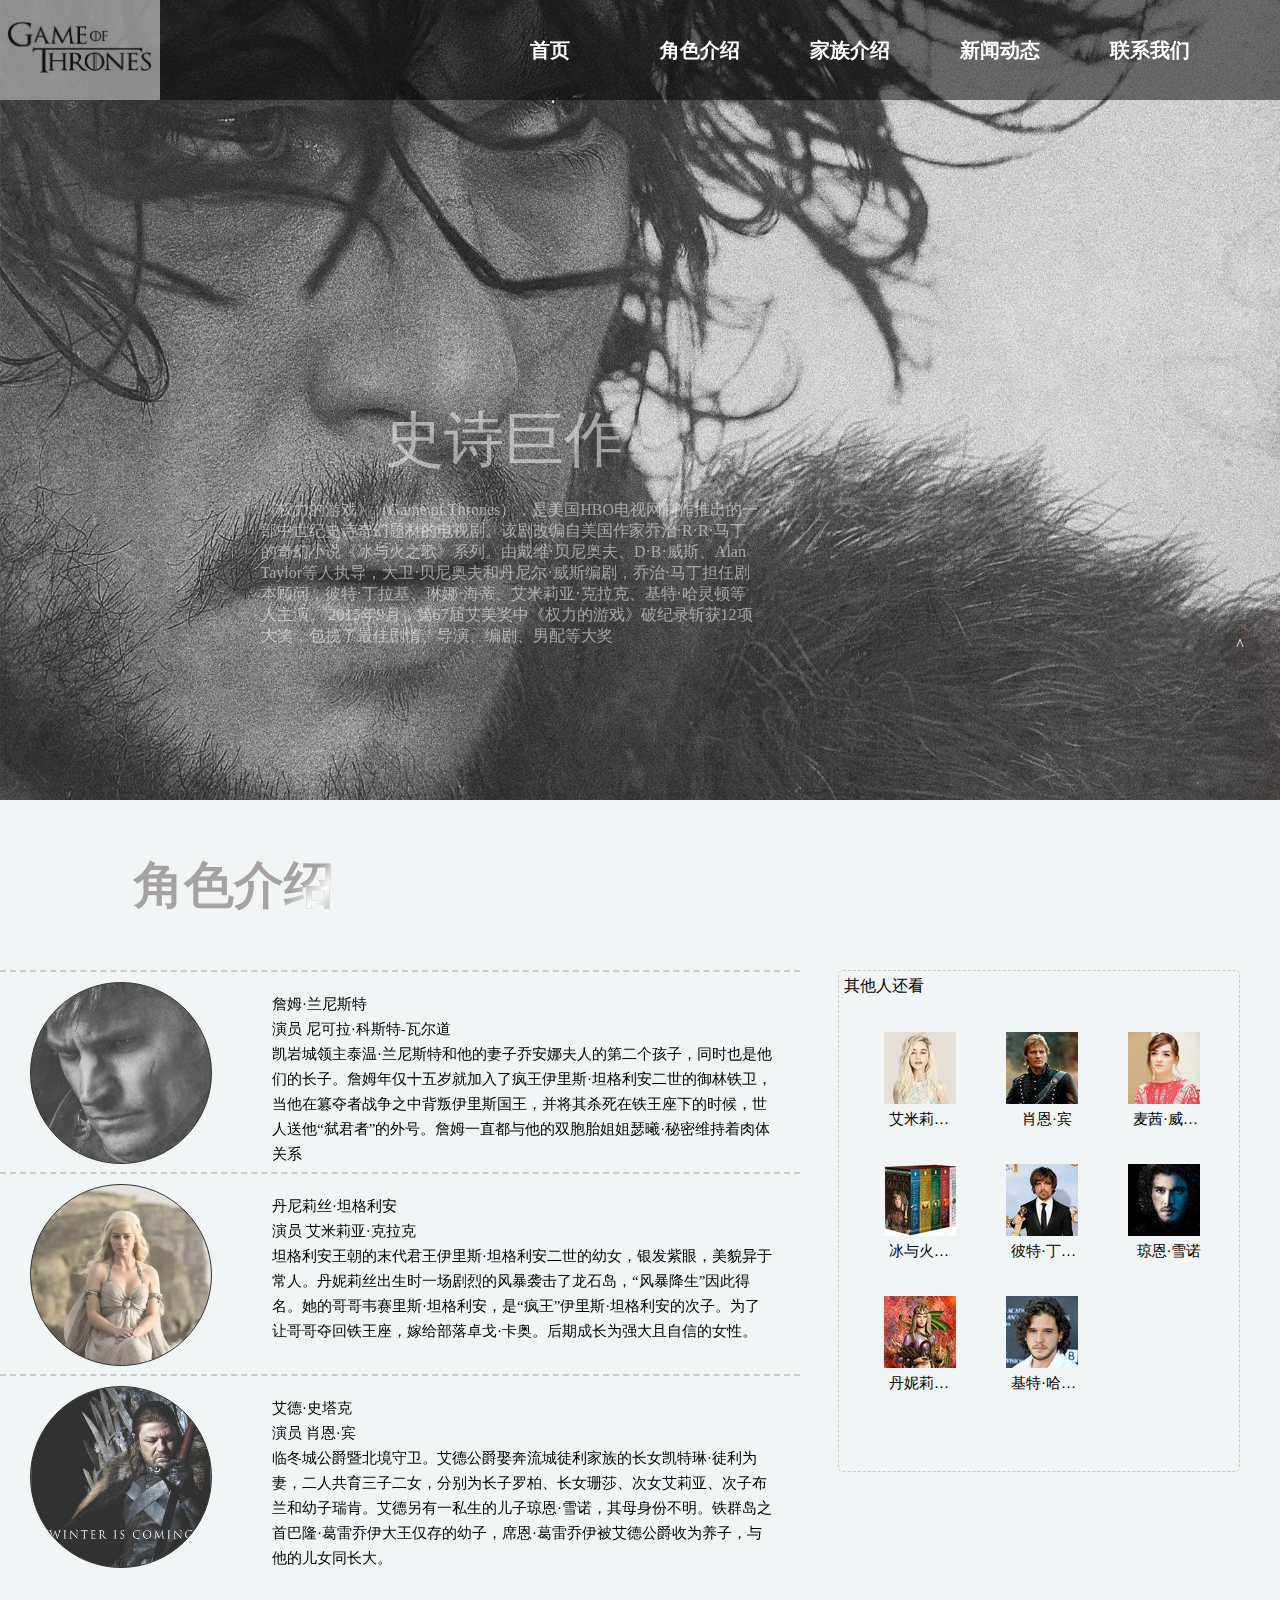
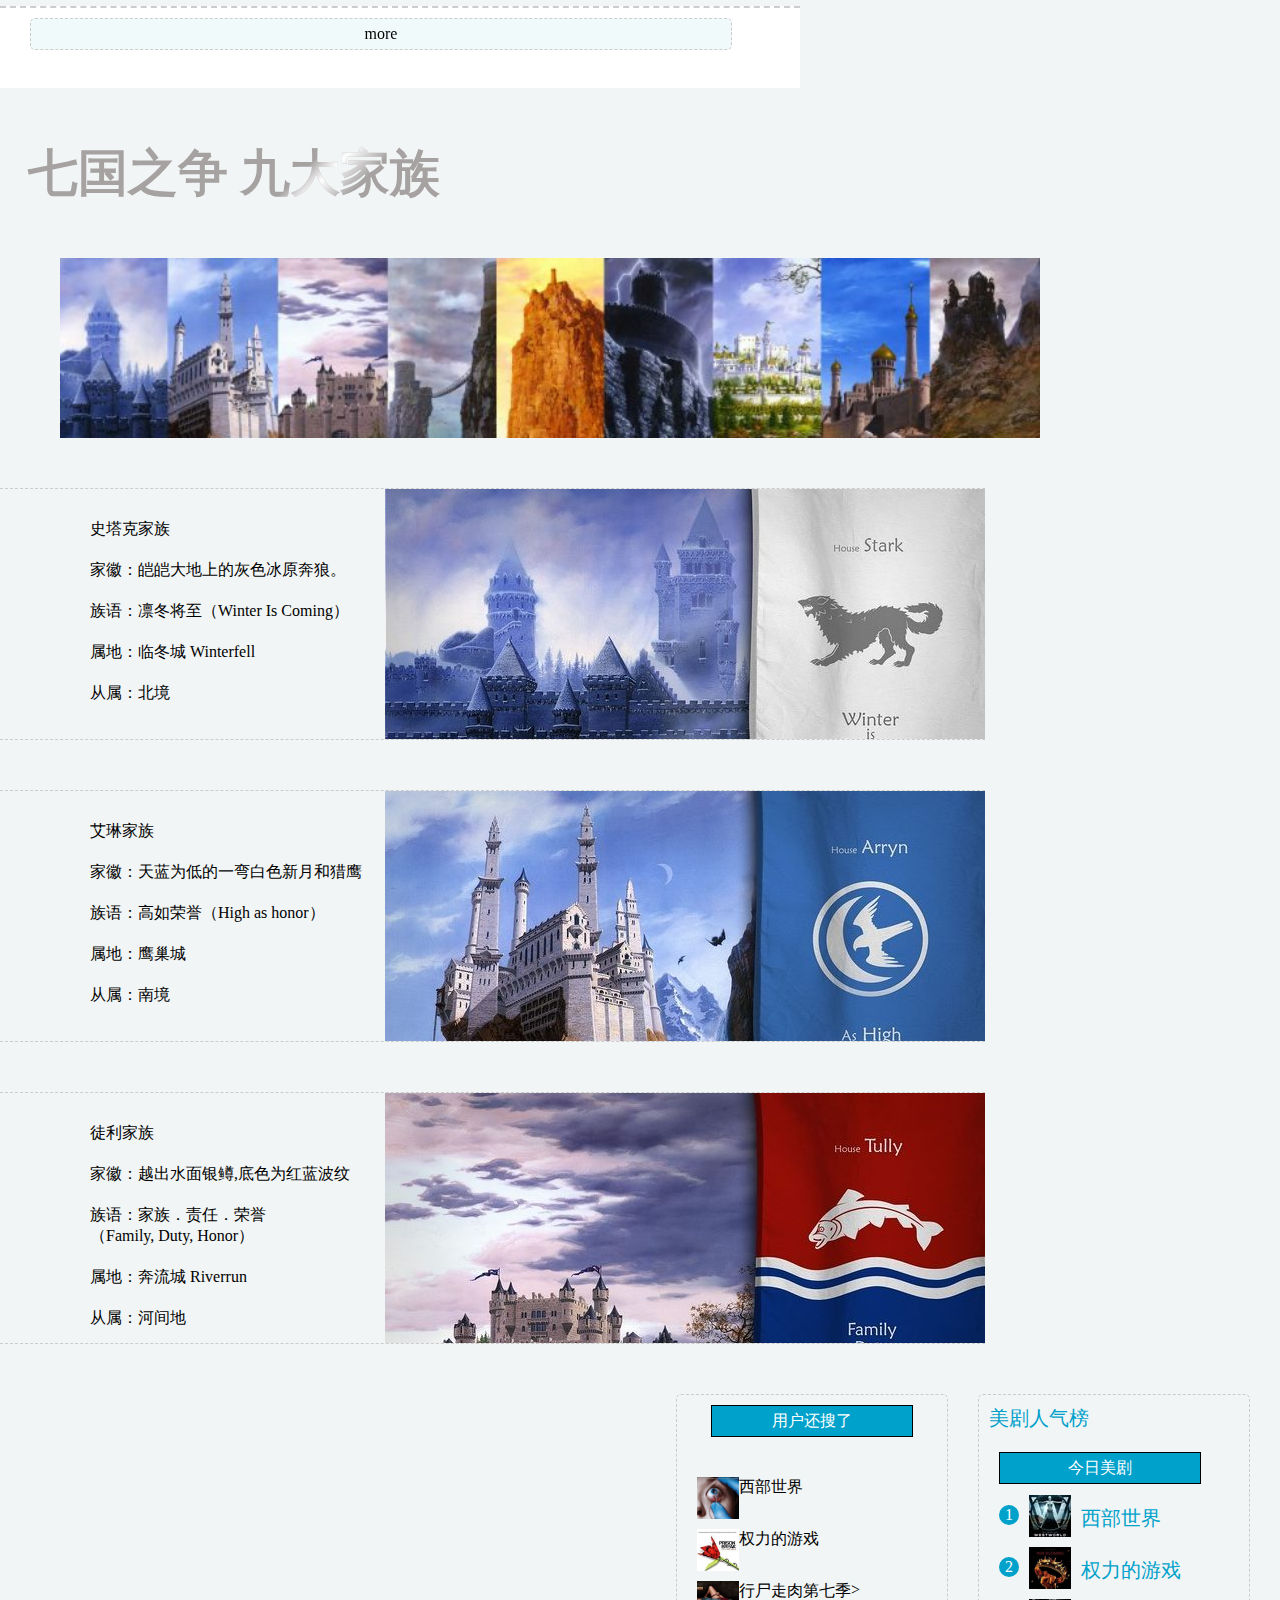
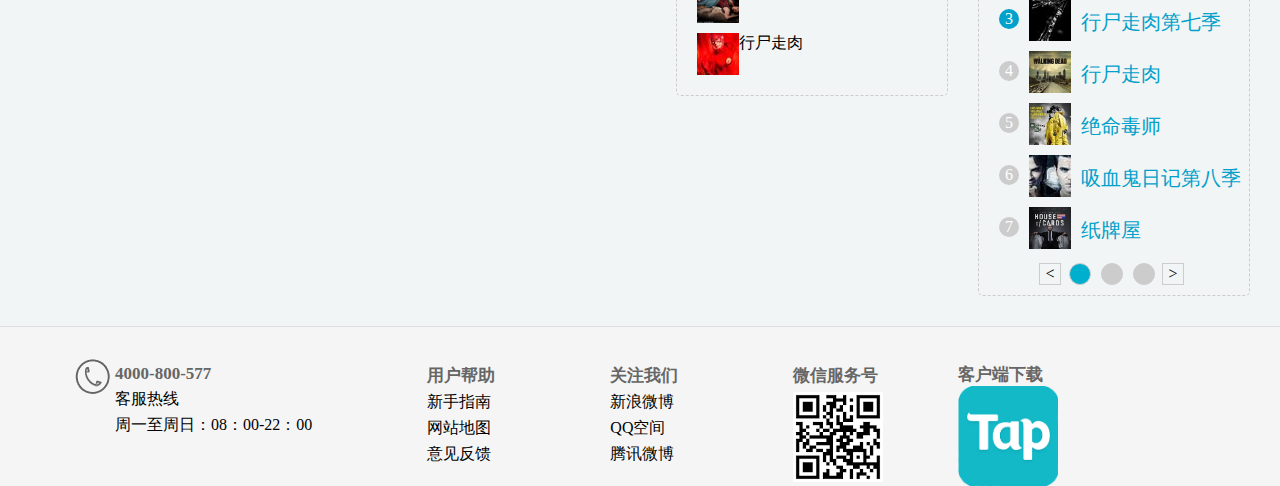
==== commit ced22c93: "new" ====
--- a/index.html
+++ b/index.html
@@ -23,8 +23,8 @@
     <span class="logo"><a href="javascript:;"><img src="imgs/3.jpg"> </a> </span>
     <ul class="clearfix" id="list">
         <li><a href="javascript:;">首页</a> </li>
-        <li><a href="index2.html">角色介绍</a> </li>
-        <li><a href="javascript:;">家族介绍</a> </li>
+        <li><a href="index/index2.html">角色介绍</a> </li>
+        <li><a href="index/index4.html">家族介绍</a> </li>
         <li><a href="javascript:;">新闻动态</a> </li>
         <li><a href="index3.html">联系我们</a> </li>
     </ul>
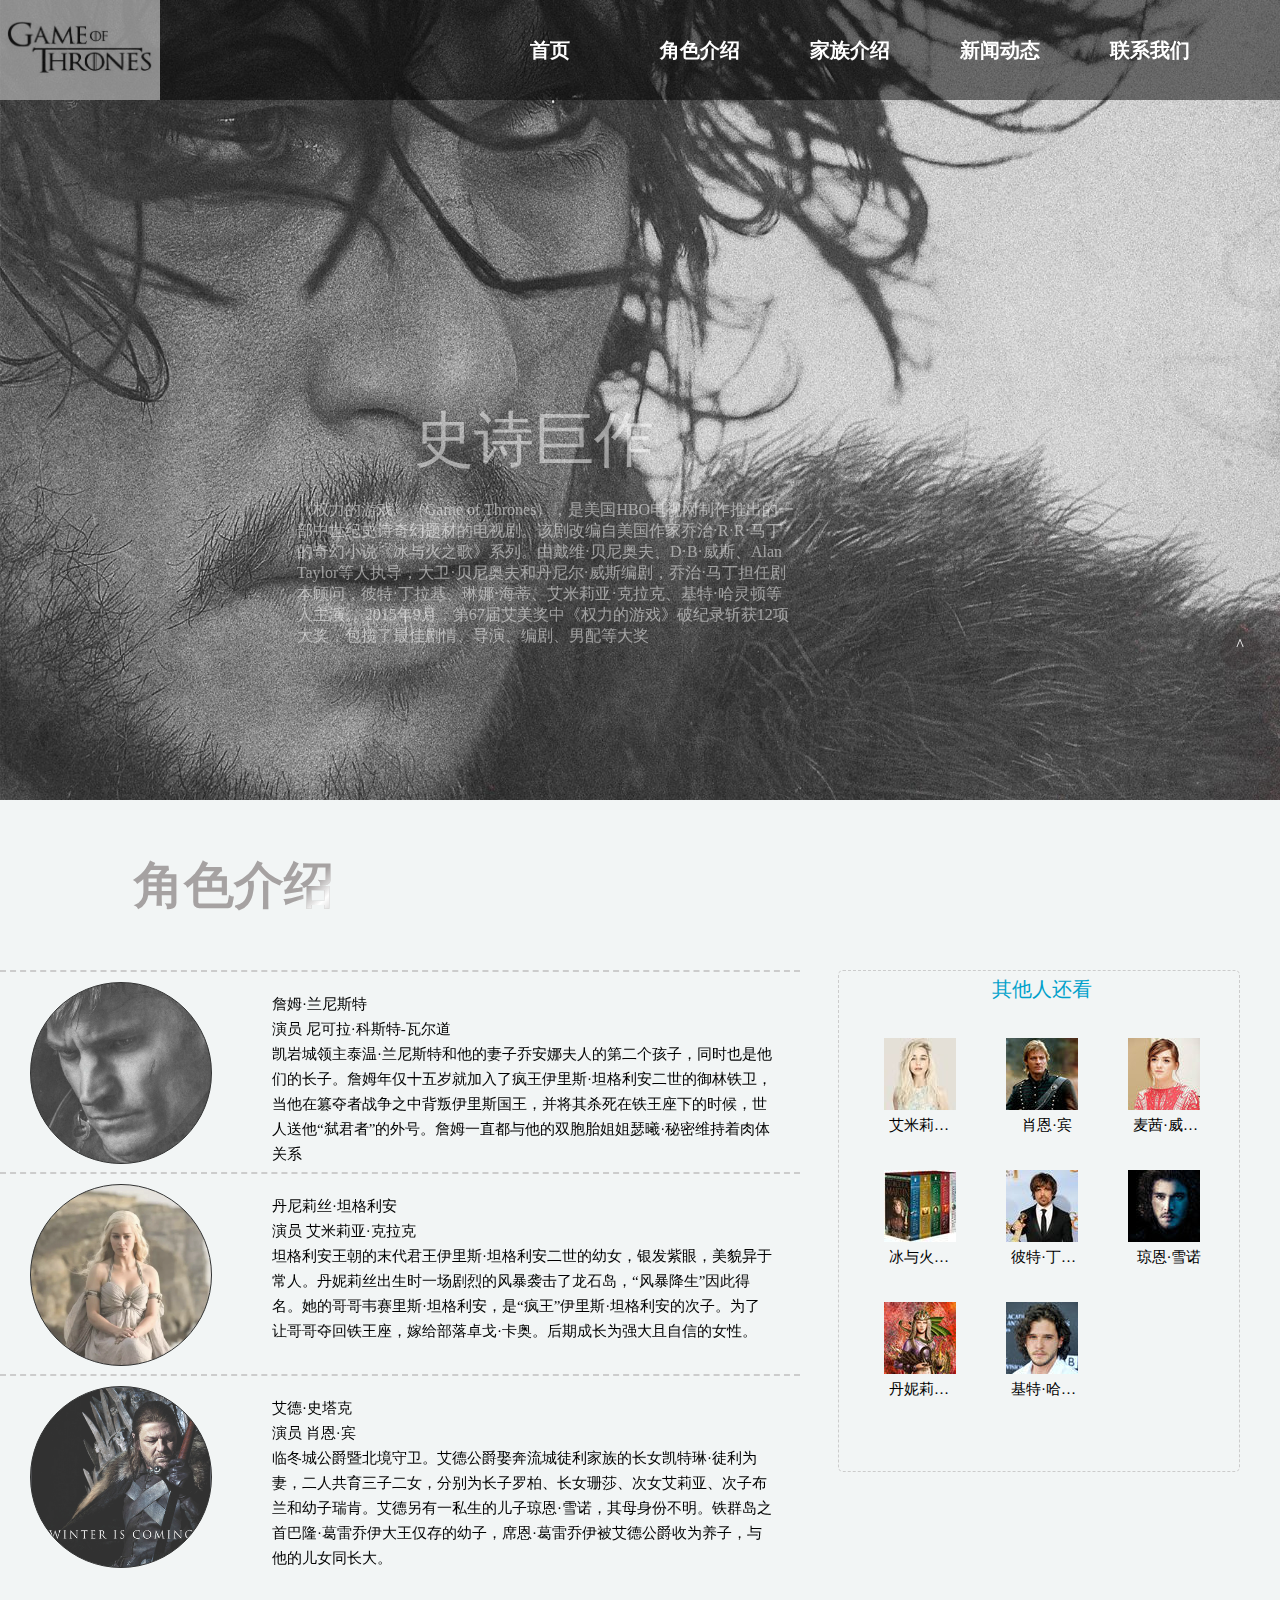
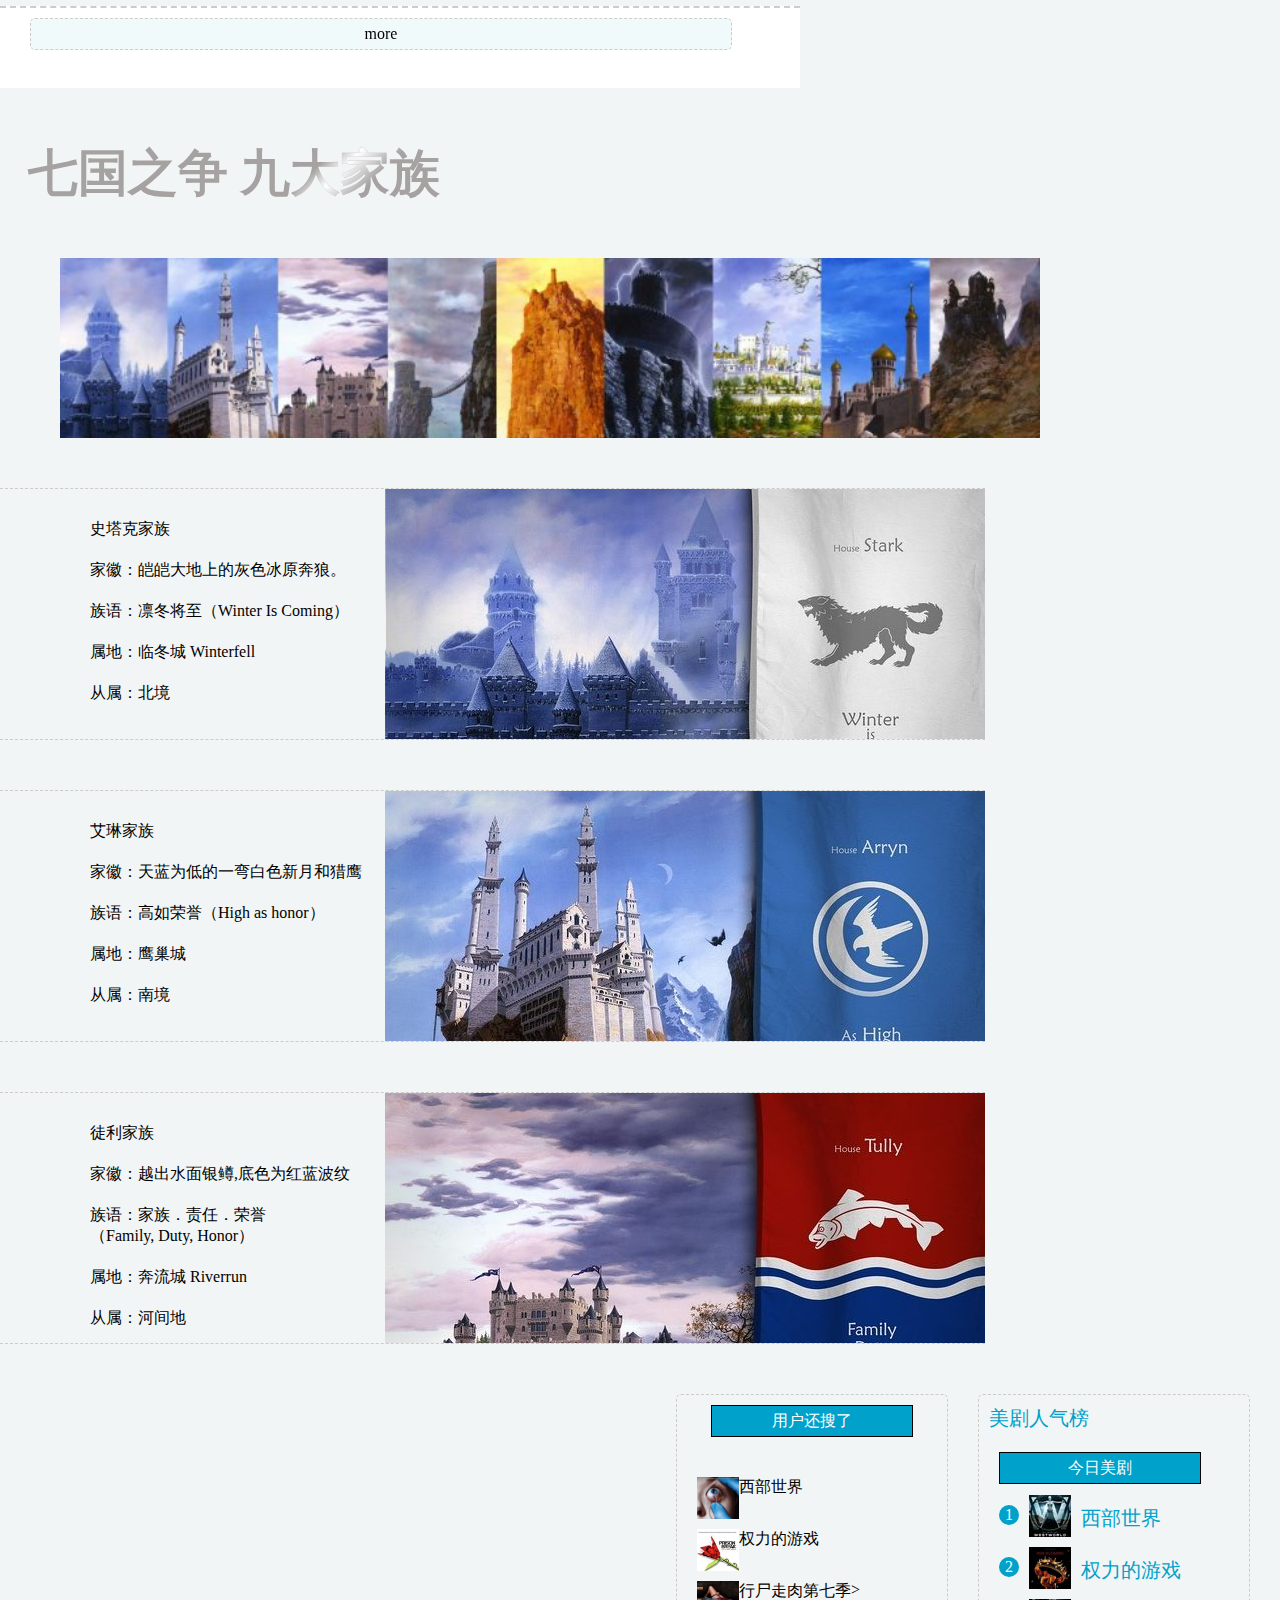
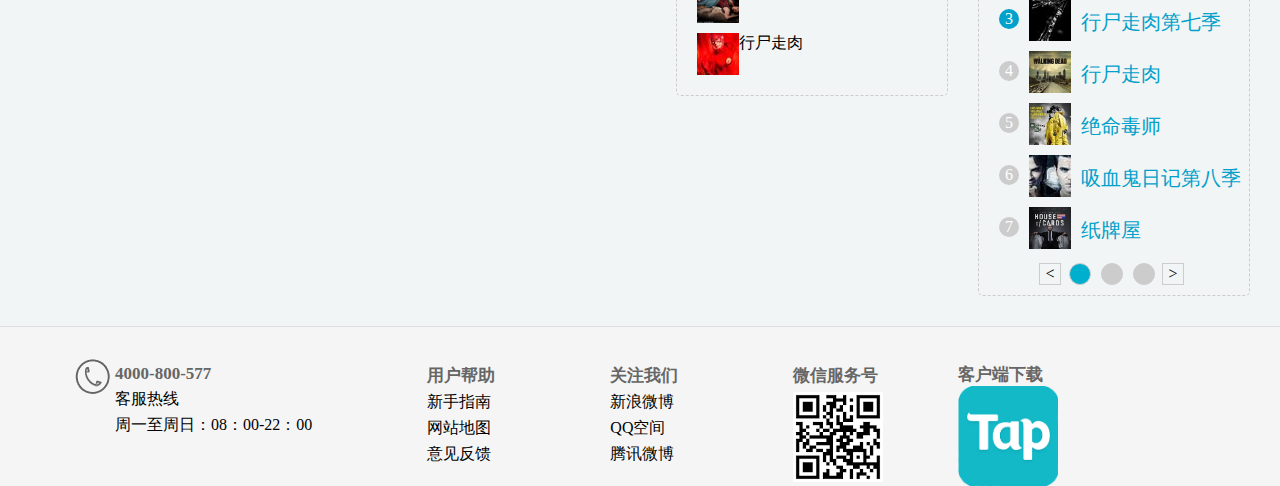
==== commit 63c7e9c1: "new" ====
--- a/index.html
+++ b/index.html
@@ -26,7 +26,7 @@
         <li><a href="index/index2.html">角色介绍</a> </li>
         <li><a href="index/index4.html">家族介绍</a> </li>
         <li><a href="javascript:;">新闻动态</a> </li>
-        <li><a href="index3.html">联系我们</a> </li>
+        <li><a href="index/index3.html">联系我们</a> </li>
     </ul>
 </div>
 <!--banner-->
@@ -71,7 +71,7 @@
                 临冬城公爵暨北境守卫。艾德公爵娶奔流城徒利家族的长女凯特琳·徒利为妻，二人共育三子二女，分别为长子罗柏、长女珊莎、次女艾莉亚、次子布兰和幼子瑞肯。艾德另有一私生的儿子琼恩·雪诺，其母身份不明。铁群岛之首巴隆·葛雷乔伊大王仅存的幼子，席恩·葛雷乔伊被艾德公爵收为养子，与他的儿女同长大。
             </p>
         </li>
-        <li class="last"><a href="index2.html" class="more">more</a></li>
+        <li class="last"><a href="index/index2.html" class="more">more</a></li>
     </ul>
     <ul class="right clearfix">
         <p><a href="javascript:;">其他人还看</a> </p>
--- a/css.css
+++ b/css.css
@@ -251,6 +251,11 @@
 }
 .content .right p{
     margin: 5px 0 0 5px;
+    text-align: center;
+}
+.content .right p a{
+    color: #00a1cb;
+    font-size: 20px;
 }
 .content .right li{
     float: left;
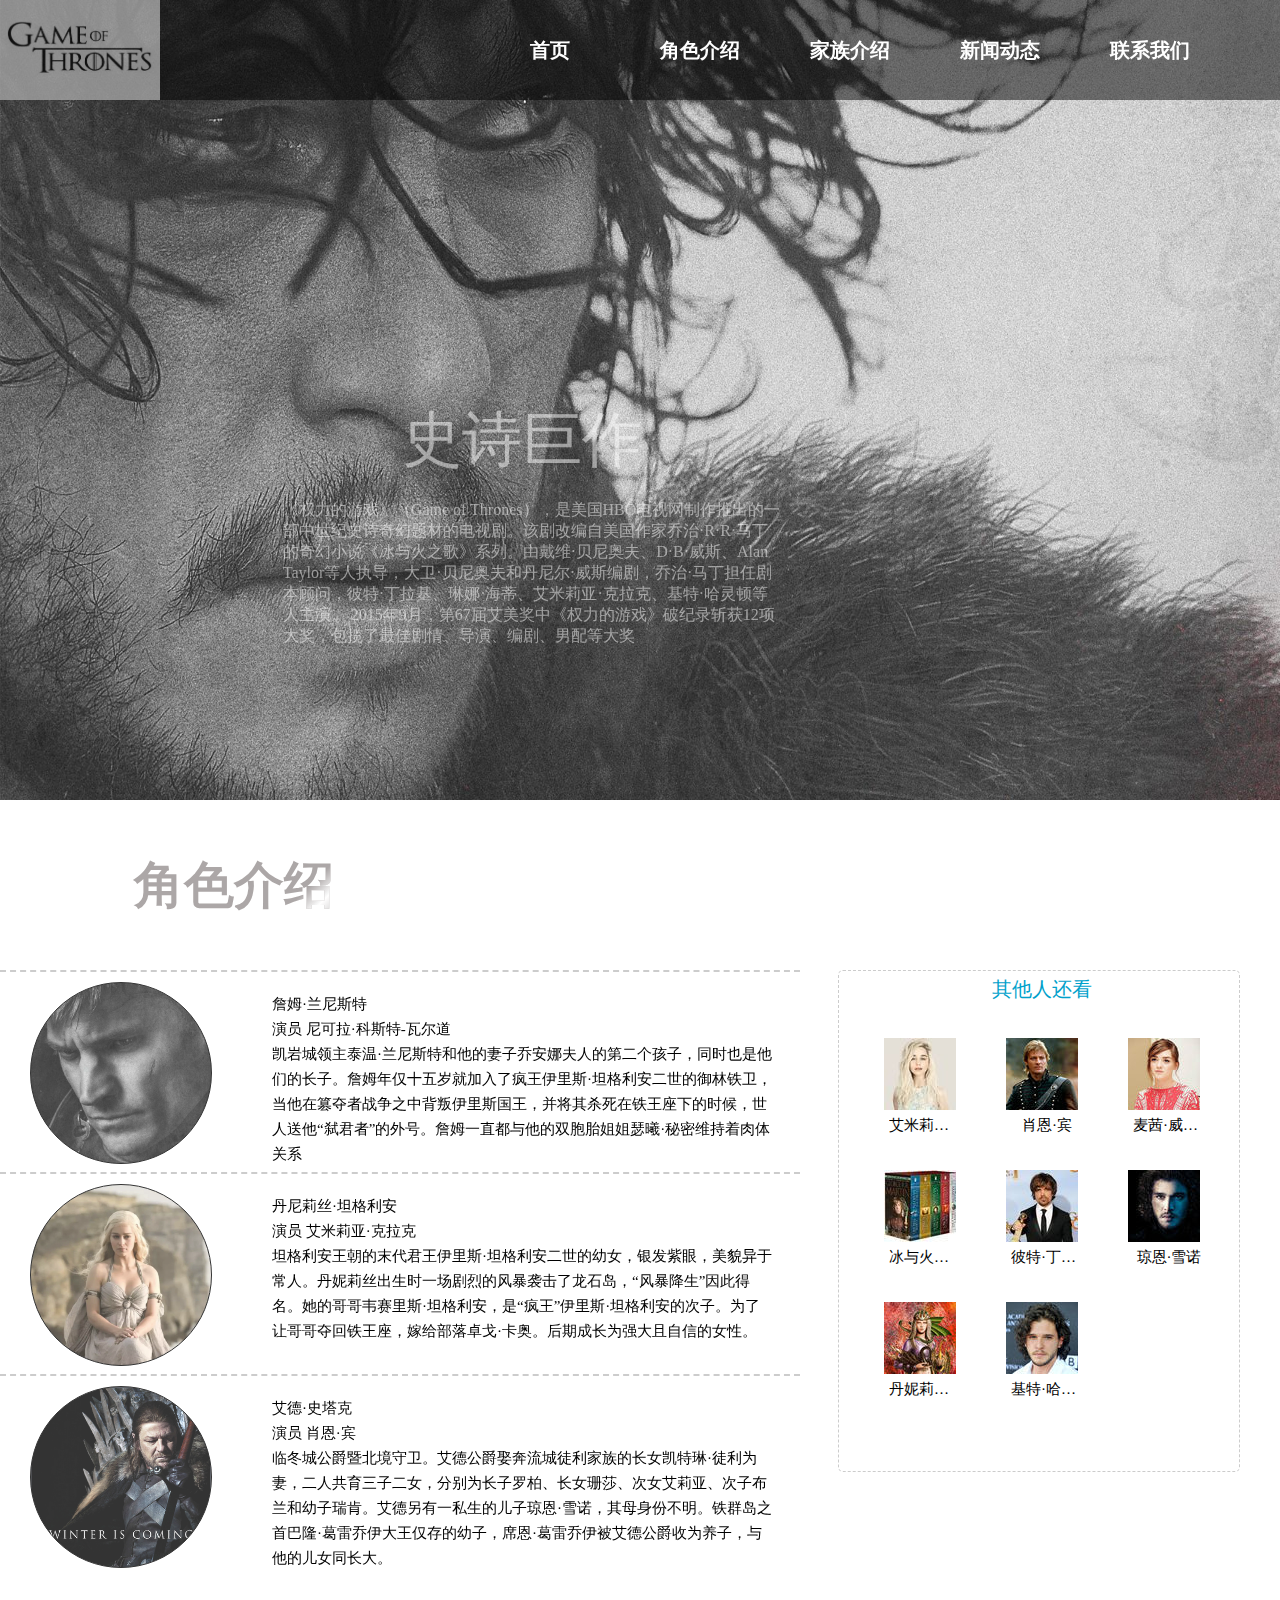
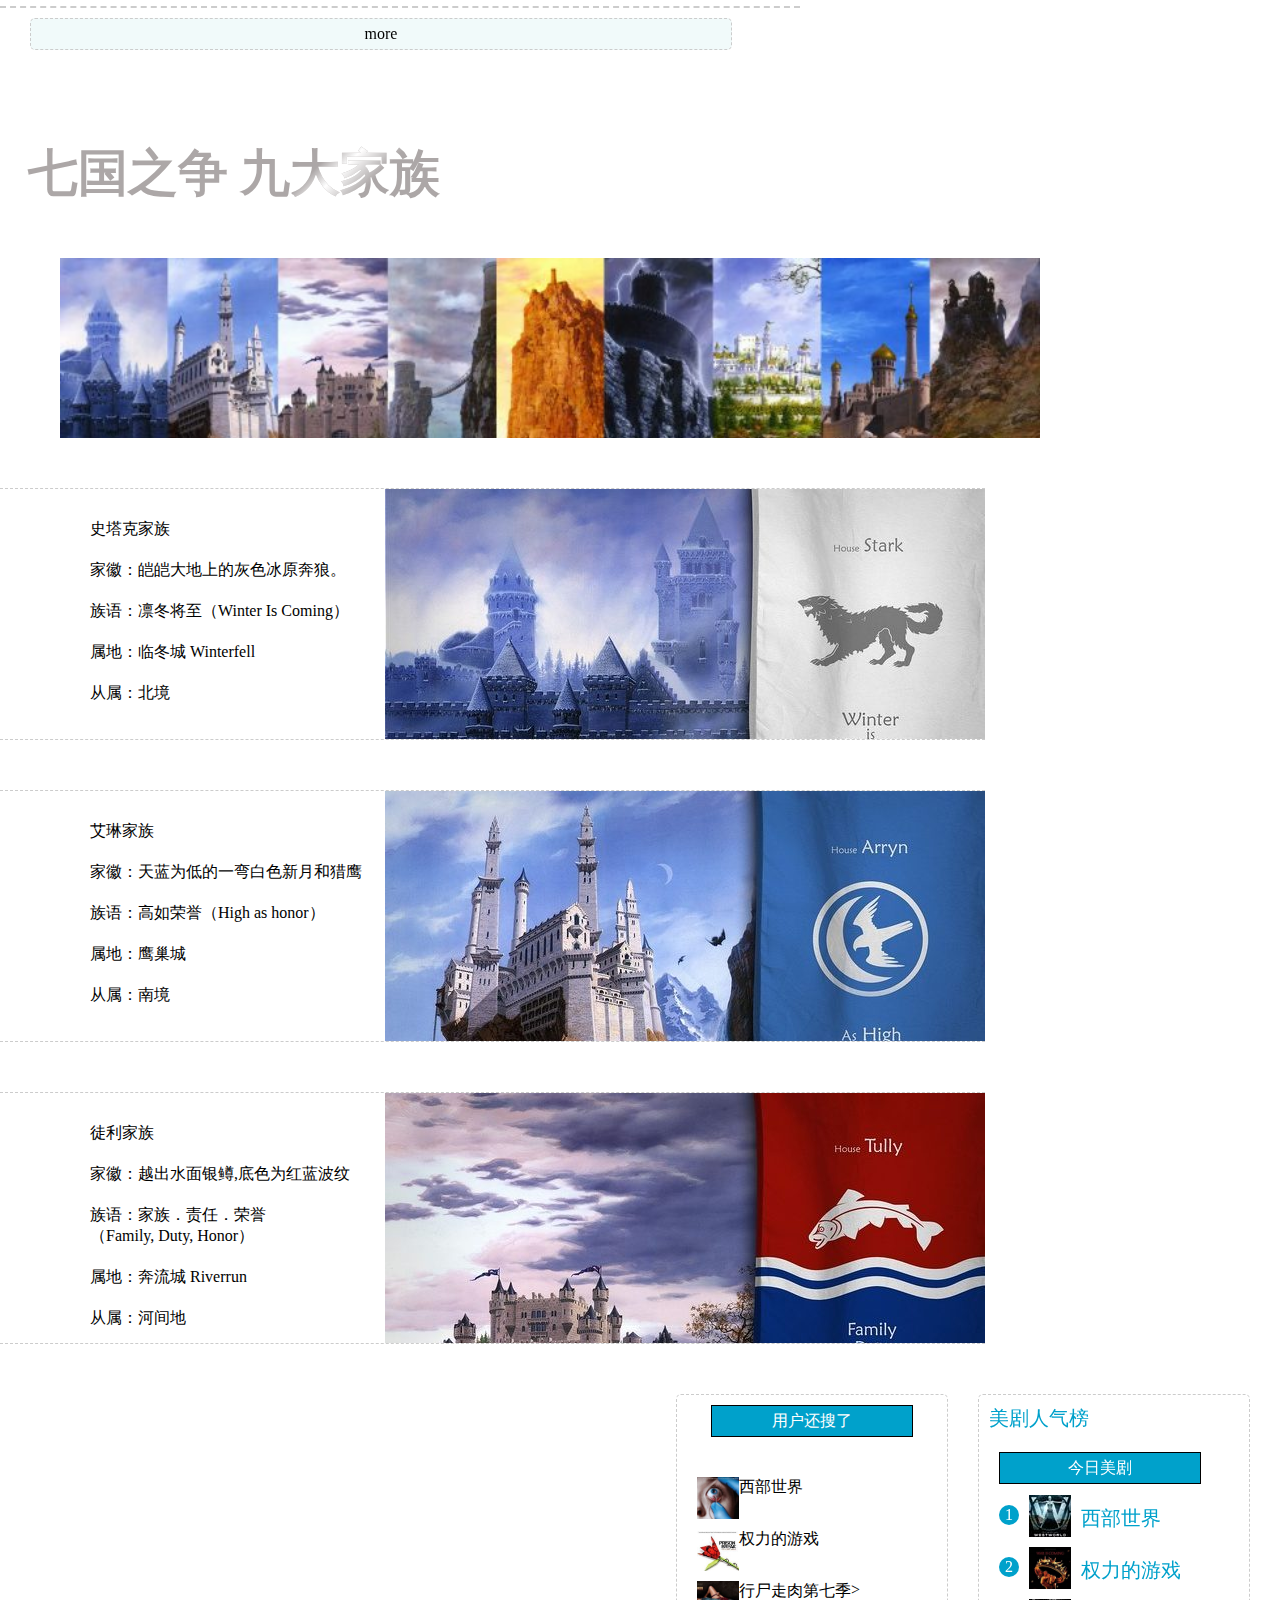
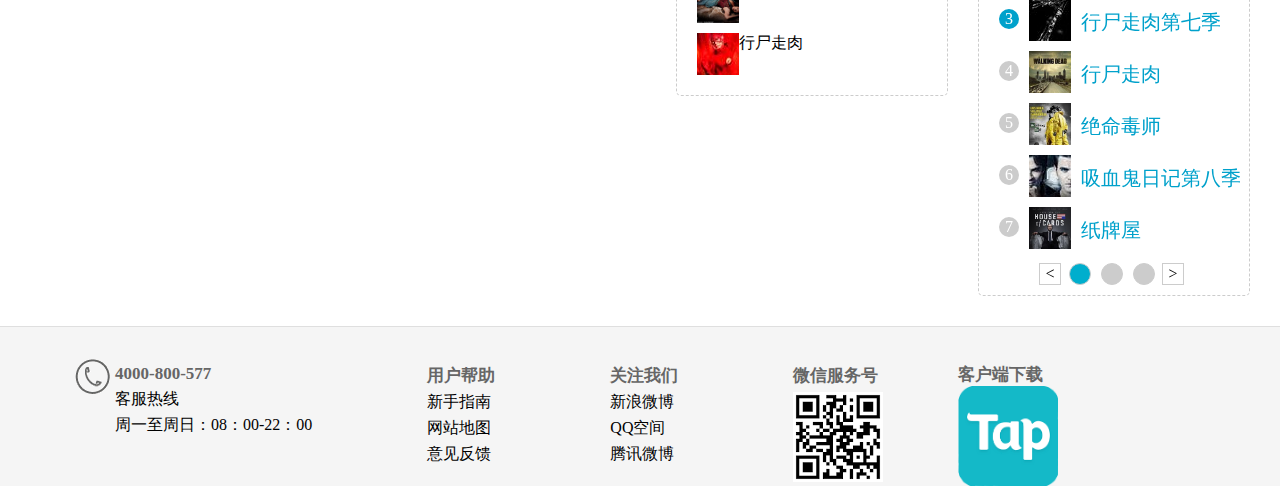
==== commit 672ad8cf: "new" ====
--- a/index.html
+++ b/index.html
@@ -3,15 +3,8 @@
 <link>
     <meta charset="utf-8">
     <title>Title</title>
-    <link href="css.css" rel="stylesheet">
-    <style type="text/css">
-    body,td,th {
-	font-size: 16px;
-}
-    body {
-	background-color: #f1f5f5f5;
-}
-    </style>
+    <link rel="stylesheet" href="base.css"/>
+    <link href="css.css" rel="stylesheet"/>
     <script src="jquery.min.js"></script>
     <script src="js.js"></script>
 </head>
--- a/base.css
+++ b/base.css
@@ -0,0 +1,15 @@
+*{ padding:0; margin:0;  font-family:'微软雅黑';}
+<!--清除浏览器默认样式，浏览器默认字体大小为16px。-->
+    body,ul,ol,dl{ padding:0; margin:0;}
+h1,h2,h3,h4,h5,h6{ font-weight:normal; font-size:12px;}
+li{ list-style:none;}
+a{ text-decoration:none; color:#000;}
+em,i{ font-style:normal;}
+b,strong{ font-weight:normal;}
+.clearfix:after{ display:block; content:''; clear:both;}
+.clearfix{ zoom:1;}
+.fl{ float:left;}
+.fr{ float:right;}
+img{ display:block;}
+.w{margin:0 auto;}
+@charset "utf-8";--- a/css.css
+++ b/css.css
@@ -1,124 +1,89 @@
-*{ padding:0; margin:0;  font-family:'微软雅黑';}
-<!--清除浏览器默认样式，浏览器默认字体大小为16px。-->
-    body,ul,ol,dl{ padding:0; margin:0;}
-h1,h2,h3,h4,h5,h6{ font-weight:normal; font-size:12px;}
-li{ list-style:none;}
-a{ text-decoration:none; color:#000;}
-em,i{ font-style:normal;}
-b,strong{ font-weight:normal;}
-.clearfix:after{ display:block; content:''; clear:both;}
-.clearfix{ zoom:1;}
-.fl{ float:left;}
-.fr{ float:right;}
-img{ display:block;}
-.w{margin:0 auto;}
-@charset "utf-8";
-body{
-    background: #fff;
-}
-.head{
-    width: 100%;
-    height: 100px;
-    background:rgba(0,0,0,0.5);
-    z-index: 2;
-    position: fixed;
-    top:0;
-    left: 0;
-}
-.logo{
-    width: 160px;
-    height: 100%;
-    display: block;
-    float: left;
-    opacity: 0.5;
-}
-.logo img{
-    width: 100%;
-    height: 100%;
-}
-.head ul{
+.head {
+  width: 100%;
+  height: 100px;
+  background: rgba(0, 0, 0, 0.5);
+  z-index: 2;
+  position: fixed;
+  top: 0;
+  left: 0; }
+  .head ul {
     margin-left: 500px;
     padding-top: 30px;
-    position: relative;
-}
-.head ul li{
-    color: #fff;
-    position: absolute;
-    top:25px;
-    width: 100px;
-    height: 50px;
-    cursor: pointer;
-    border-radius: 15px;
-
-
-}
-
-.head ul li a{
-    text-decoration: none;
-    display: block;
-    width: 100px;
-    height: 50px;
-    font-weight: bold;
-    color: #fff;
-    font-size: 20px;
-    font-family:微软雅黑;
-    text-align: center;
-    line-height: 50px;
-    left: 50px;
-}
-#banner{
+    position: relative; }
+    .head ul li {
+      color: #fff;
+      position: absolute;
+      top: 25px;
+      width: 100px;
+      height: 50px;
+      cursor: pointer;
+      border-radius: 15px; }
+      .head ul li a {
+        text-decoration: none;
+        display: block;
+        width: 100px;
+        height: 50px;
+        font-weight: bold;
+        color: #fff;
+        font-size: 20px;
+        font-family: "Microsoft Yahei";
+        text-align: center;
+        line-height: 50px;
+        left: 50px; }
+
+.logo {
+  width: 160px;
+  height: 100%;
+  display: block;
+  float: left;
+  opacity: 0.5; }
+  .logo img {
     width: 100%;
-    height: 800px;
-    overflow: hidden;
-    position: relative;
-    left: 0;
-    top: 0;
-}
-#banner ul{
-    width: 5500px;
+    height: 100%; }
+
+#banner {
+  width: 100%;
+  height: 800px;
+  overflow: hidden;
+  position: relative;
+  left: 0;
+  top: 0; }
+  #banner ul {
+    width: 400%;
     position: absolute;
     left: 0;
-    top:0;
-}
-#banner ul li{
-    float: left;
-    width: 1349px;
-    height: 800px;
-}
-#banner ul li img{
-    width: 100%;
-    height: 100%;
-    opacity: 0.9;
-}
-#banner .one{
+    top: 0; }
+    #banner ul li {
+      float: left;
+      width:25%;
+      height: 800px; }
+      #banner ul li img {
+        width: 100%;
+        height: 100%;
+        opacity: 0.9; }
+  #banner .one {
     position: absolute;
     left: -250px;
-    top:400px;
+    top: 400px;
     font-size: 60px;
     color: #fff;
     z-index: 3;
-    opacity: 0.5;
-}
-#banner .two{
+    opacity: 0.5; }
+  #banner .two {
     width: 500px;
     position: absolute;
     left: -500px;
-    top:500px;
+    top: 500px;
     z-index: 3;
     color: #fff;
-    opacity: 0.5;
-}
-.int{
-    width: 440px;
-    height:150px;
-    margin: 10px 14px;
-    position: relative;
-}
-.bot1{
-    color: #5c5251;
-    opacity: 0.5;
-}
-.int p{
+    opacity: 0.5; }
+
+.int {
+  width: 440px;
+  height: 150px;
+  margin: 10px 14px;
+  position: relative; }
+  .int p {
     display: block;
     width: 100%;
     height: 100%;
@@ -127,301 +92,256 @@
     line-height: 150px;
     font-size: 50px;
     font-family: "Microsoft Yahei";
-    font-weight: bold;
-}
-.bot{
-    background: -webkit-linear-gradient(-45deg,rgba(255,255,255,0) 100px,rgba(255,255,255,1) 120px,rgba(255,255,255,0) 150px);background-position: -20px 0; -webkit-background-clip:text; color:rgba(0,0,0,0);
-}
-.content .left{
-    float: left;
-}
-.content .left li{
+    font-weight: bold; }
+  .int .bot1 {
+    color: #5c5251;
+    opacity: 0.5; }
+  .int .bot {
+    background: -webkit-linear-gradient(-45deg, rgba(255, 255, 255, 0) 100px, white 120px, rgba(255, 255, 255, 0) 150px);
+    background-position: -20px 0;
+    -webkit-background-clip: text;
+    color: transparent; }
+
+.content .left {
+  float: left; }
+  .content .left li {
     list-style: none;
-    width:800px;
+    width: 800px;
     height: 200px;
     border-top: 2px dashed #ccc;
     -webkit-transform-style: preserve-3d;
-    -webkit-transform: perspective(800px) scale(1,1) ;
-
-}
-.content .left li .one{
-    margin: 10px 0 0 30px;
-    background: url("imgs/1-6.jpg") no-repeat;
-    opacity: 0.8;
-    background-size: 100%;
-    display: block;
-    width: 180px;
-    height: 180px;
-    border: 1px solid #000;
-    border-radius: 50%;
-    -webkit-transition:1s all ease;
-    float: left;
-}
-.one:hover{
-    -webkit-transform: scale(1.1,1.1);
-    cursor: pointer;
-}
-.content .left li p{
-    margin-top: 20px;
-    margin-left: 60px;
-    line-height: 25px;
-    font-size: 15px;
-    float: left;
-    width: 500px;
-    height: 180px;
-}
-.content .left li .two{
-    margin: 10px 0 0 30px;
-    background: url("imgs/1-4.jpg") no-repeat;
-    opacity: 0.8;
-    background-size: 100%;
-    display: block;
-    width: 180px;
-    height: 180px;
-    border: 1px solid #000;
-    border-radius: 50%;
-    -webkit-transition:1s all ease;
-    float: left;
-}
-.two:hover{
-    -webkit-transform: scale(1.1,1.1);
-    cursor: pointer;
-}
-.content .left li p{
-
-    margin-left: 60px;
-    line-height: 25px;
-    font-size: 15px;
-    float: left;
-    width: 500px;
-    height: 180px;
-}
-.content .left li .thr{
-    margin: 10px 0 0 30px;
-    background: url("imgs/1-5.jpg") no-repeat;
-    opacity: 0.8;
-    background-size: 100%;
-    display: block;
-    width: 180px;
-    height: 180px;
-    border: 1px solid #000;
-    border-radius: 50%;
-    -webkit-transition:1s all ease;
-    float: left;
-}
-.thr:hover{
-    -webkit-transform: scale(1.1,1.1);
-    cursor: pointer;
-}
-.content .left li p{
-    margin-left: 60px;
-    line-height: 25px;
-    font-size: 15px;
-    float: left;
-    width: 500px;
-    height: 180px;
-}
-
-.content .left .last{
-    width:800px ;
+    -webkit-transform: perspective(800px) scale(1, 1); }
+    .content .left li .one {
+      margin: 10px 0 0 30px;
+      background: url("imgs/1-6.jpg") no-repeat;
+      opacity: 0.8;
+      background-size: 100%;
+      display: block;
+      width: 180px;
+      height: 180px;
+      border: 1px solid #000;
+      border-radius: 50%;
+      -webkit-transition: 1s all ease;
+      float: left; }
+      .content .left li .one:hover {
+        -webkit-transform: scale(1.1, 1.1);
+        cursor: pointer; }
+    .content .left li p {
+      margin-top: 20px;
+      margin-left: 60px;
+      line-height: 25px;
+      font-size: 15px;
+      float: left;
+      width: 500px;
+      height: 180px; }
+    .content .left li .two {
+      margin: 10px 0 0 30px;
+      background: url("imgs/1-4.jpg") no-repeat;
+      opacity: 0.8;
+      background-size: 100%;
+      display: block;
+      width: 180px;
+      height: 180px;
+      border: 1px solid #000;
+      border-radius: 50%;
+      -webkit-transition: 1s all ease;
+      float: left; }
+      .content .left li .two:hover {
+        -webkit-transform: scale(1.1, 1.1);
+        cursor: pointer; }
+    .content .left li .thr {
+      margin: 10px 0 0 30px;
+      background: url("imgs/1-5.jpg") no-repeat;
+      opacity: 0.8;
+      background-size: 100%;
+      display: block;
+      width: 180px;
+      height: 180px;
+      border: 1px solid #000;
+      border-radius: 50%;
+      -webkit-transition: 1s all ease;
+      float: left; }
+      .content .left li .thr:hover {
+        -webkit-transform: scale(1.1, 1.1);
+        cursor: pointer; }
+  .content .left .last {
+    width: 800px;
     height: 80px;
-    background: #fff;
-}
-.content .left .last .more{
-    display: block;
-    width: 700px;
-    height: 30px;
-    margin: 0 0 ;
-    text-align: center;
-    line-height: 30px;
-    font-family: 微软雅黑;
-    background: rgba(209,239,239,0.3);
-    cursor: pointer;
-    border: 1px dashed #ccc;
-    border-radius: 5px;
-    margin: 10px 0 0 30px;
-}
-.content .right{
-    float: right;
-    width: 400px;
-    height: 500px;
-    border: 1px dashed #ccc;
-    border-radius: 5px;
-    margin-right: 40px;
-}
-.content .right p{
+    background: #fff; }
+    .content .left .last .more {
+      display: block;
+      width: 700px;
+      height: 30px;
+      margin: 0 0;
+      text-align: center;
+      line-height: 30px;
+      font-family: Microsoft Yahei;
+      background: rgba(209, 239, 239, 0.3);
+      cursor: pointer;
+      border: 1px dashed #ccc;
+      border-radius: 5px;
+      margin: 10px 0 0 30px; }
+.content .right {
+  float: right;
+  width: 400px;
+  height: 500px;
+  border: 1px dashed #ccc;
+  border-radius: 5px;
+  margin-right: 40px; }
+  .content .right p {
     margin: 5px 0 0 5px;
-    text-align: center;
-}
-.content .right p a{
-    color: #00a1cb;
-    font-size: 20px;
-}
-.content .right li{
+    text-align: center; }
+    .content .right p a {
+      color: #00a1cb;
+      font-size: 20px; }
+  .content .right li {
     float: left;
     margin-top: 35px;
     margin-left: 45px;
-    cursor: pointer;
-}
-.content .right li p{
-    font-size: 15px;
-    width: 72px;
-    height: 20px;
-    text-align: center;
-    line-height: 20px;
-    text-overflow:ellipsis;
-    white-space:nowrap;
-    overflow:hidden
-}
-.mid{
-	background-image:url(imgs/4-1.jpg);
-	background-size:100%;
-	width:980px;
-	height:180px;
-	margin-left:60px;
-}
-.box{
-	width:985px;
-	height:250px;
-	border-top:1px dashed #ccc;
-	border-bottom:1px dashed #ccc;
-	margin-top:50px;
-	}
-.mid-1{
-	width:335px;
-	height:220px;
-	float:left;
-	margin-left:50px;
-	}
-.mid-1 h2{
-		font-size:16px;
-		margin:30px 0 0 40px;
-	}
-
-.mid-1 p{
-		
-		margin:20px 0 0 40px;
-	}
-.mid-r{
-		width:600px;
-		height:250px;
-		background:url(imgs/5-1.jpg);
-		background-size:100%;
-		float:right;
-	}
-.mid-r p{
-	width:100%;
-	height:100%;
-	position:relative;
-	overflow:hidden;
-	}
-.mid-r p .top{
-		font-size:40px;
-		color:#fff;
-		font-family:微软雅黑;
-		text-align:center;
-		line-height:200px;
-		width:100%;
-		height:50%;
-		position:absolute;
-		top:-125px;
-		left:0;
-		background:rgba(0,0,0,0.4);
-	}
-.mid-r p .botm{
-		width:100%;
-		height:50%;
-		position:absolute;
-		bottom:-125px;
-		left:0;
-		background:rgba(0,0,0,0.4);
-		
-	}
-.mid-r1{
-    width:600px;
-    height:250px;
-    background:url(imgs/5-2.jpg);
-    background-size:100%;
-    float:right;
-}
-.mid-r1 p{
-    width:100%;
-    height:100%;
-    position:relative;
-    overflow:hidden;
-}
-.mid-r1 p .top{
-    font-size:40px;
-    color:#fff;
-    font-family:微软雅黑;
-    text-align:center;
-    line-height:200px;
-    width:100%;
-    height:50%;
-    position:absolute;
-    top:-125px;
-    left:0;
-    background:rgba(0,0,0,0.4);
-}
-.mid-r1 p .botm{
-    width:100%;
-    height:50%;
-    position:absolute;
-    bottom:-125px;
-    left:0;
-    background:rgba(0,0,0,0.4);
-
-}
-.mid-r2{
-    width:600px;
-    height:250px;
-    background:url(imgs/5-3.jpg);
-    background-size:100%;
-    float:right;
-}
-.mid-r2 p{
-    width:100%;
-    height:100%;
-    position:relative;
-    overflow:hidden;
-}
-.mid-r2 p .top{
-    font-size:40px;
-    color:#fff;
-    font-family:微软雅黑;
-    text-align:center;
-    line-height:200px;
-    width:100%;
-    height:50%;
-    position:absolute;
-    top:-125px;
-    left:0;
-    background:rgba(0,0,0,0.4);
-}
-.mid-r2 p .botm{
-    width:100%;
-    height:50%;
-    position:absolute;
-    bottom:-125px;
-    left:0;
-    background:rgba(0,0,0,0.4);
-}
-.con-r{
-    width:270px;
-    height: 500px;
-    border: 1px dashed #ccc;
-    margin: 50px 30px 0 0;
-    border-radius: 5px;
+    cursor: pointer; }
+    .content .right li p {
+      font-size: 15px;
+      width: 72px;
+      height: 20px;
+      text-align: center;
+      line-height: 20px;
+      text-overflow: ellipsis;
+      white-space: nowrap;
+      overflow: hidden; }
+
+.mid {
+  background-image: url(imgs/4-1.jpg);
+  background-size: 100%;
+  width: 980px;
+  height: 180px;
+  margin-left: 60px; }
+
+.box {
+  width: 985px;
+  height: 250px;
+  border-top: 1px dashed #ccc;
+  border-bottom: 1px dashed #ccc;
+  margin-top: 50px; }
+  .box .mid-1 {
+    width: 335px;
+    height: 220px;
+    float: left;
+    margin-left: 50px; }
+    .box .mid-1 h2 {
+      font-size: 16px;
+      margin: 30px 0 0 40px; }
+    .box .mid-1 p {
+      margin: 20px 0 0 40px; }
+  .box .mid-r {
+    width: 600px;
+    height: 250px;
+    background: url(imgs/5-1.jpg);
+    background-size: 100%;
+    float: right; }
+    .box .mid-r p {
+      width: 100%;
+      height: 100%;
+      position: relative;
+      overflow: hidden; }
+      .box .mid-r p .top {
+        font-size: 40px;
+        color: #fff;
+        font-family: Microsoft Yahei;
+        text-align: center;
+        line-height: 200px;
+        width: 100%;
+        height: 50%;
+        position: absolute;
+        top: -125px;
+        left: 0;
+        background: rgba(0, 0, 0, 0.4); }
+      .box .mid-r p .botm {
+        width: 100%;
+        height: 50%;
+        position: absolute;
+        bottom: -125px;
+        left: 0;
+        background: rgba(0, 0, 0, 0.4); }
+
+.mid-r1 {
+  width: 600px;
+  height: 250px;
+  background: url(imgs/5-2.jpg);
+  background-size: 100%;
+  float: right; }
+  .mid-r1 p {
+    width: 100%;
+    height: 100%;
     position: relative;
-    overflow: hidden;
-}
-.con-r p{
+    overflow: hidden; }
+    .mid-r1 p .top {
+      font-size: 40px;
+      color: #fff;
+      font-family: Microsoft Yahei;
+      text-align: center;
+      line-height: 200px;
+      width: 100%;
+      height: 50%;
+      position: absolute;
+      top: -125px;
+      left: 0;
+      background: rgba(0, 0, 0, 0.4); }
+    .mid-r1 p .botm {
+      width: 100%;
+      height: 50%;
+      position: absolute;
+      bottom: -125px;
+      left: 0;
+      background: rgba(0, 0, 0, 0.4); }
+
+.mid-r2 {
+  width: 600px;
+  height: 250px;
+  background: url(imgs/5-3.jpg);
+  background-size: 100%;
+  float: right; }
+  .mid-r2 p {
+    width: 100%;
+    height: 100%;
+    position: relative;
+    overflow: hidden; }
+    .mid-r2 p .top {
+      font-size: 40px;
+      color: #fff;
+      font-family: Microsoft Yahei;
+      text-align: center;
+      line-height: 200px;
+      width: 100%;
+      height: 50%;
+      position: absolute;
+      top: -125px;
+      left: 0;
+      background: rgba(0, 0, 0, 0.4); }
+    .mid-r2 p .botm {
+      width: 100%;
+      height: 50%;
+      position: absolute;
+      bottom: -125px;
+      left: 0;
+      background: rgba(0, 0, 0, 0.4); }
+
+.con-r {
+  width: 270px;
+  height: 500px;
+  border: 1px dashed #ccc;
+  margin: 50px 30px 0 0;
+  border-radius: 5px;
+  position: relative;
+  overflow: hidden; }
+  .con-r p {
     margin: 10px 0 0 10px;
     font-size: 30px;
     font-size: 20px;
-    color: #00a1cb;
-}
-.mon{
+    color: #00a1cb; }
+
+.tit {
+  margin: 10px 0 0 20px; }
+  .tit .mon {
     display: block;
     width: 200px;
     height: 30px;
@@ -430,52 +350,34 @@
     line-height: 30px;
     margin: 10px auto;
     background: #00a1cb;
-    color: #fff;
-}
-.day{
-    display: block;
-    width: 110px;
-    height:30px;
-    border: 1px solid #000;
-    text-align: center;
-    line-height: 30px;
-}
-.tit{
-    margin: 10px 0 0 20px;
-}
-.day-cont{
-    margin: 20px 0 0 20px;
-
-}
-.day-cont li{
-        margin-top: 10px;
-        cursor: pointer;
-}
-.day-cont li span{
-    display: block;
-    width: 20px;
-    height: 20px;
-    border-radius: 50%;
-    background: #ccc;
-    text-align: center;
-    line-height: 20px;
-    color: #fff;
-    margin:10px 10px 0 0;
-}
-.day-cont li .active{
-    background:#00a1cb ;
-}
-.day-cont li img{
-    width: 42px;
-    height: 42px;
-}
-.btn{
-
-    position: absolute;
-    left: 80px;
-    bottom: 10px;
-}
-.btn li{
+    color: #fff; }
+
+.day-cont {
+  margin: 20px 0 0 20px; }
+  .day-cont li {
+    margin-top: 10px;
+    cursor: pointer; }
+    .day-cont li span {
+      display: block;
+      width: 20px;
+      height: 20px;
+      border-radius: 50%;
+      background: #ccc;
+      text-align: center;
+      line-height: 20px;
+      color: #fff;
+      margin: 10px 10px 0 0; }
+    .day-cont li .active {
+      background: #00a1cb; }
+    .day-cont li img {
+      width: 42px;
+      height: 42px; }
+
+.btn {
+  position: absolute;
+  left: 80px;
+  bottom: 10px; }
+  .btn li {
     width: 20px;
     height: 20px;
     border: 1px solid #ccc;
@@ -483,48 +385,46 @@
     background: #ccc;
     margin-left: 10px;
     float: left;
-    cursor: pointer;
-}
-.box-3{
-    position: absolute;
-    width: 2000px;
-    left: 0;
-    top:70px;
-    overflow: hidden;
-}
-.btn .active1{
-    background: #00aecd;
-}
-.left1{
-    cursor: pointer;
-    width: 20px;
-    height: 20px;
-    border: 1px solid #ccc;
-    position: absolute;
-    left: 60px;
-    bottom: 10px;
-    text-align: center;
-    line-height: 20px;
-}
-.right1{
-    cursor: pointer;
-    width: 20px;
-    height: 20px;
-    border: 1px solid #ccc;
-    text-align: center;
-    line-height: 20px;
-    position: absolute;
-    right: 65px;
-    bottom: 10px;
-}
-.right-bt{
-    width:270px;
-    height: 300px;
-    border: 1px dashed #ccc;
-    margin: 50px 30px 0 0;
-    border-radius: 5px;
-}
-.right-bt .user{
+    cursor: pointer; }
+  .btn .active1 {
+    background: #00aecd; }
+
+.box-3 {
+  position: absolute;
+  width: 2000px;
+  left: 0;
+  top: 70px;
+  overflow: hidden; }
+
+.left1 {
+  cursor: pointer;
+  width: 20px;
+  height: 20px;
+  border: 1px solid #ccc;
+  position: absolute;
+  left: 60px;
+  bottom: 10px;
+  text-align: center;
+  line-height: 20px; }
+
+.right1 {
+  cursor: pointer;
+  width: 20px;
+  height: 20px;
+  border: 1px solid #ccc;
+  text-align: center;
+  line-height: 20px;
+  position: absolute;
+  right: 65px;
+  bottom: 10px; }
+
+.right-bt {
+  width: 270px;
+  height: 300px;
+  border: 1px dashed #ccc;
+  margin: 50px 30px 0 0;
+  border-radius: 5px; }
+  .right-bt .user {
     width: 200px;
     height: 30px;
     border: 1px solid #000;
@@ -532,78 +432,56 @@
     line-height: 30px;
     margin: 10px auto;
     background: #00a1cb;
-    color: #fff;
+    color: #fff; }
+
+.last {
+  width: 100%;
+  background: #f5f5f5;
+  border-top: 1px solid #dfdfdf;
+  margin-top: 30px; }
+  .last .last-1 {
+    margin-left: 75px;
+    margin-top: 32px;
+    background: url(imgs/ph.png) no-repeat; }
+    .last .last-1 li {
+      padding-left: 40px;
+      padding-top: 5px; }
+    .last .last-1 .last-2 {
+      font-size: 17px;
+      color: #666;
+      font-weight: bold; }
+    .last .last-1 .a {
+      font-size: 14px;
+      color: #666; }
+  .last .last-3 {
+    margin-left: 75px;
+    margin-top: 32px; }
+    .last .last-3 li {
+      padding-left: 40px;
+      padding-top: 5px; }
+    .last .last-3 .last-2 {
+      font-size: 17px;
+      color: #666;
+      font-weight: bold; }
+  .last .last-4 {
+    margin: 36px 0 0 75px; }
+    .last .last-4 .last-2 {
+      font-size: 17px;
+      color: #666;
+      font-weight: bold; }
+    .last .last-4 img {
+      width: 100px;
+      height: 100px; }
+.top1{
+  width: 30px;
+  height: 30px;
+  text-align: center;
+  line-height: 30px;
+  color: #fff;
+  border-radius: 50%;
+  background: rgba(0,0,0,0.3);
+  position: fixed;
+  top:60%;
+  right: 30px;
 }
-.last{
-    width:100%;
-    background:#f5f5f5;
-    border-top:1px solid #dfdfdf;
-    margin-top:30px;
-}
-.last-1{
-    margin-left:75px;
-    margin-top:32px;
-    background: url(imgs/ph.png) no-repeat;
-}
-.last-1 li{
-    padding-left:40px;
-    padding-top:5px;
-}
-.last-1 .last-2{
-    font-size:17px;
-    color:#666;
-    font-weight:bold;}
-.last-1 .a{
-    font-size:14px;
-    color:#666;
-}
-.last-3{
-    margin-left:75px;
-    margin-top:32px;
-}
-.last-3 li{
-    padding-left:40px;
-    padding-top:5px;
-}
-.last-3 .last-2{
-    font-size:17px;
-    color:#666;
-    font-weight:bold;
-}
-.last-4 .last-2{
-    font-size:17px;
-    color:#666;
-    font-weight:bold;
-}
-.last-4{
-    margin:36px 0 0 75px;
-}
-.last-4 img{
-    width: 100px;
-    height: 100px;
-}
-.mlast{
-    margin:30px 20px 0 70px;
-    border-bottom:1px solid #dfdfdf;
-    border-top:1px solid #dfdfdf;
-    padding:10px 0;
-}
-.mlast a{
-    font-size:12px;
-    font-family:'微软雅黑';
-    color:#666;
-}
-.top1{
-    width: 40px;
-    height:40px;
-    background: rgba(61,54,54,0.3);
-    position: fixed;
-    top: 70%;
-    right: 20px;
-    cursor:pointer;
-    text-align: center;
-    line-height: 30px;
-    color: #fff;
-    z-index: 999;
-    border-radius: 50%;
-}+/*# sourceMappingURL=css.css.map */
